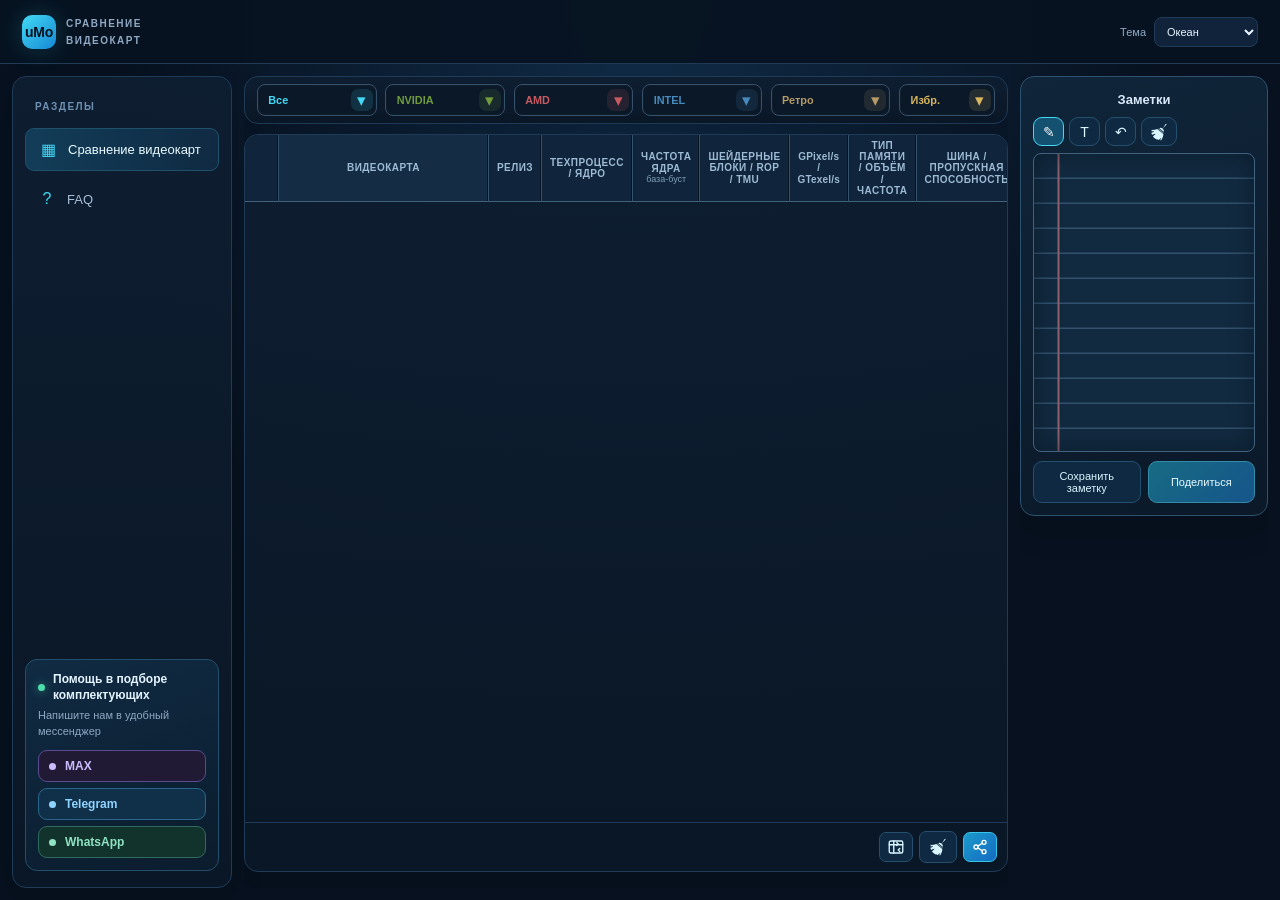
==== index.html @ 4b3423c4 "task snapshot 9f10428e-9ab7-441c-9c85-ee7462aca1b6" ====
<!DOCTYPE html>
<html lang="ru">
<head>
<meta charset="UTF-8"><meta name="viewport" content="width=device-width, initial-scale=1.0, viewport-fit=cover">
<title>Сравнение видеокарт у Мо</title>
<link rel="icon" type="image/png" sizes="32x32" href="[data-uri]">
<link rel="icon" type="image/svg+xml" href="data:image/svg+xml,%3Csvg%20xmlns%3D%27http%3A//www.w3.org/2000/svg%27%20viewBox%3D%270%200%2032%2032%27%3E%3Cdefs%3E%3ClinearGradient%20id%3D%27g%27%20x1%3D%270%27%20y1%3D%270%27%20x2%3D%271%27%20y2%3D%271%27%3E%3Cstop%20offset%3D%270%27%20stop-color%3D%27%2342d9f5%27/%3E%3Cstop%20offset%3D%271%27%20stop-color%3D%27%231688d4%27/%3E%3C/linearGradient%3E%3C/defs%3E%3Crect%20width%3D%2732%27%20height%3D%2732%27%20rx%3D%279%27%20fill%3D%27url%28%23g%29%27/%3E%3Ctext%20x%3D%2716%27%20y%3D%2721.2%27%20text-anchor%3D%27middle%27%20font-family%3D%27Arial%2CHelvetica%2Csans-serif%27%20font-weight%3D%27900%27%20font-size%3D%2713.5%27%20fill%3D%27%2303111d%27%3EuMo%3C/text%3E%3C/svg%3E">
<link rel="apple-touch-icon" sizes="180x180" href="[data-uri]">
<script src="js/features.js"></script>
<link rel="stylesheet" href="css/style.css?v=20261101d">
</head><body>
<div class="app">
<header class="topbar"><button class="burger" id="menuToggle" type="button" aria-label="Меню" aria-expanded="false"><span></span><span></span><span></span></button><div class="brand"><div class="logo">uMo</div><div class="brand-text"><span class="bt-sub">сравнение<br>видеокарт</span><span class="bt-name" data-feature="brandname">у <span>Мо</span></span></div></div><div class="top-actions"><label class="theme-picker-label" for="themePicker" aria-label="Цветовая тема">Тема</label><select id="themePicker" class="theme-picker" aria-label="Выбрать тему"><option value="default">Океан</option><option value="mono">Чёрно-белая</option><option value="light">Светлая</option><option value="purple">Фиолетовая</option><option value="forest">Зелёная</option></select><button class="btn login-btn" id="loginButton" data-feature="login">Войти<span class="login-more"> / Зарегистрироваться</span></button></div></header>
<div class="drawer-backdrop" id="drawerBackdrop"></div><div class="layout">
<aside class="sidebar panel"><div class="section-label">РАЗДЕЛЫ</div><div class="navitem active" data-page="compare"><span class="ico">▦</span>Сравнение видеокарт</div><div class="navitem" data-page="processors" data-feature="processors"><span class="ico">▤</span>Сравнение процессоров</div><div class="navitem" data-page="rate" data-feature="rate"><span class="ico">◈</span>Моя видеокарта</div><div class="navitem" data-page="error" data-feature="error"><span class="ico">⚑</span>Нашли ошибку?</div><div class="navitem" data-page="contact" data-feature="contact"><span class="ico">✉</span>Напишите нам</div><div class="navitem" data-page="faq"><span class="ico">?</span>FAQ</div><div class="help-card"><div class="help-title">Помощь в подборе комплектующих</div><p class="help-sub">Напишите нам в удобный мессенджер</p><div class="help-links"><a class="help-link max" href="https://max.ru/" target="_blank" rel="noopener">MAX</a><a class="help-link tg" href="https://telegram.org/" target="_blank" rel="noopener">Telegram</a><a class="help-link wa" href="https://www.whatsapp.com/" target="_blank" rel="noopener">WhatsApp</a></div></div><button class="btn" id="siteFeedback" data-feature="feedback">✉ Отзыв о сайте</button></aside>
<main class="main">
<div class="filters panel">
<div class="filter-title">ВЫБРАТЬ ВИДЕОКАРТЫ</div>
<div class="gpu-filter all-filter" data-scope="all"><input id="filter-all" type="text" placeholder="Все видеокарты" autocomplete="off" aria-label="Поиск среди всех видеокарт"><button type="button" class="filter-arrow" aria-label="Показать список">▾</button><div class="filter-options"></div></div>
<div class="gpu-filter nvidia-filter" data-scope="NVIDIA"><input id="filter-nvidia" type="text" placeholder="NVIDIA — выбрать модель" autocomplete="off" aria-label="Поиск видеокарт NVIDIA"><button type="button" class="filter-arrow" aria-label="Показать список NVIDIA">▾</button><div class="filter-options"></div></div>
<div class="gpu-filter amd-filter" data-scope="AMD"><input id="filter-amd" type="text" placeholder="AMD — выбрать модель" autocomplete="off" aria-label="Поиск видеокарт AMD"><button type="button" class="filter-arrow" aria-label="Показать список AMD">▾</button><div class="filter-options"></div></div>
<div class="gpu-filter intel-filter" data-scope="INTEL"><input id="filter-intel" type="text" placeholder="INTEL — выбрать модель" autocomplete="off" aria-label="Поиск видеокарт Intel"><button type="button" class="filter-arrow" aria-label="Показать список Intel">▾</button><div class="filter-options"></div></div>
<div class="gpu-filter retro-filter" data-scope="retro"><input id="filter-retro" type="text" placeholder="Ретро карты до 2015г" autocomplete="off" aria-label="Поиск ретро видеокарт до 2015 года"><button type="button" class="filter-arrow" aria-label="Показать список ретро видеокарт">▾</button><div class="filter-options"></div></div>
<div class="gpu-filter favorites-filter" data-scope="favorites"><input id="filter-favorites" type="text" placeholder="★ Избранные" autocomplete="off" aria-label="Избранные видеокарты"><button type="button" class="filter-arrow" aria-label="Показать избранные">▾</button><div class="filter-options"></div></div>
</div>
<section class="table-panel panel"><div class="table-viewport" id="viewport"><table id="gpuTable"><thead><tr><th class="remove-column-head" aria-label="Удалить из сравнения"></th><th>Видеокарта</th><th>Релиз</th><th>Техпроцесс / ядро</th><th>Частота ядра<small>база-буст</small></th><th title="Шейдерные блоки / блоки растеризации (ROP) / текстурные блоки (TMU)">Шейдерные блоки / ROP / TMU</th><th class="nc">GPixel/s / GTexel/s</th><th>Тип памяти / объём / частота</th><th>Шина / пропускная способность</th><th>TDP / рекомендуемый БП</th><th class="col-tensor" hidden title="У AMD — AI-ускорители, у Intel — XMX-блоки">Тензорные ядра / RT-ядра</th><th>Интерфейс / DirectX</th></tr></thead><tbody>
</tbody></table><div class="tgrid" id="gridT" role="table" aria-label="Сравнение видеокарт: видеокарты в столбцах"></div></div><div class="table-bottom"><span class="bottom-spacer"></span><div class="bottom-actions"><button class="btn" id="orientToggle" type="button" aria-pressed="false" title="Повернуть таблицу: видеокарты в столбцах"><svg viewBox="0 0 24 24" width="18" height="18" fill="none" stroke="currentColor" stroke-width="1.8" stroke-linecap="round" stroke-linejoin="round" aria-hidden="true"><rect x="3" y="4" width="18" height="16" rx="2"/><path d="M9 4v16M3 9h18M13 6l2 2-2 2M17 14l-2 2 2 2"/></svg></button><button class="btn" id="clearSearch" type="button" aria-label="Очистить запрос" title="Очистить запрос"><svg viewBox="0 0 24 24" width="18" height="18" fill="currentColor" aria-hidden="true"><path d="M2.4 9.1 1.9 11.1 3.6 11.1 5.0 10.9 5.4 11.3 5.2 11.7 4.7 11.9 1.9 12.9 2.3 14.6 2.7 15.8 4.9 15.1 6.7 14.3 7.0 14.4 7.2 14.6 7.1 15.0 6.4 15.8 3.9 17.9 4.8 19.0 6.7 20.7 8.9 22.0 9.9 21.4 10.2 21.5 10.4 21.8 9.9 22.4 11.2 22.8 12.8 21.7 14.4 20.2 14.7 20.2 15.0 20.4 15.0 20.7 13.4 23.0 15.0 22.9 16.1 21.0 17.0 18.9 17.6 16.6 17.8 14.7 9.6 8.1 7.8 8.8 5.9 9.1 3.9 9.2ZM10.6 7.5 18.2 13.7 18.1 13.1 17.8 12.7 12.0 7.9 11.3 7.5ZM22.0 1.0 21.0 1.3 20.4 1.9 18.1 5.8 16.8 7.2 16.4 7.2 15.2 6.6 14.0 6.3 13.1 6.5 12.5 6.9 18.2 11.6 18.5 10.8 18.4 9.9 18.0 8.9 17.1 7.8 17.1 7.4 18.2 5.9 21.5 2.8 22.0 1.9Z"/></svg></button><button class="btn primary icon-only" id="shareComparison" type="button" aria-label="Поделиться сравнением" title="Поделиться сравнением"><svg viewBox="0 0 24 24" width="16" height="16" fill="none" stroke="currentColor" stroke-width="2" stroke-linecap="round" stroke-linejoin="round" aria-hidden="true"><circle cx="18" cy="5" r="3"></circle><circle cx="6" cy="12" r="3"></circle><circle cx="18" cy="19" r="3"></circle><path d="m8.7 10.7 6.6-4.4M8.7 13.3l6.6 4.4"></path></svg></button></div></div></section><section class="perf-panel" id="perfPanel"><div class="perf-list" id="perfList"></div><div class="perf-empty" id="perfEmpty" aria-hidden="true"></div></section></main>
<aside class="rightbar"><section class="right-card panel drawing-card"><div class="drawing-head">Заметки</div><div class="drawing-tools" role="toolbar" aria-label="Инструменты заметки"><button class="btn drawing-tool active" id="drawTool" type="button" aria-pressed="true" title="Рисовать">✎</button><button class="btn drawing-tool" id="textTool" type="button" aria-pressed="false" title="Добавить текст">T</button><button class="btn drawing-tool" id="undoDrawing" type="button" title="Отменить последнее действие (Ctrl+Z)" aria-label="Отменить последнее действие">↶</button><button class="btn drawing-tool" id="clearDrawing" type="button" title="Очистить лист" aria-label="Очистить лист"><svg viewBox="0 0 24 24" width="18" height="18" fill="currentColor" aria-hidden="true"><path d="M2.4 9.1 1.9 11.1 3.6 11.1 5.0 10.9 5.4 11.3 5.2 11.7 4.7 11.9 1.9 12.9 2.3 14.6 2.7 15.8 4.9 15.1 6.7 14.3 7.0 14.4 7.2 14.6 7.1 15.0 6.4 15.8 3.9 17.9 4.8 19.0 6.7 20.7 8.9 22.0 9.9 21.4 10.2 21.5 10.4 21.8 9.9 22.4 11.2 22.8 12.8 21.7 14.4 20.2 14.7 20.2 15.0 20.4 15.0 20.7 13.4 23.0 15.0 22.9 16.1 21.0 17.0 18.9 17.6 16.6 17.8 14.7 9.6 8.1 7.8 8.8 5.9 9.1 3.9 9.2ZM10.6 7.5 18.2 13.7 18.1 13.1 17.8 12.7 12.0 7.9 11.3 7.5ZM22.0 1.0 21.0 1.3 20.4 1.9 18.1 5.8 16.8 7.2 16.4 7.2 15.2 6.6 14.0 6.3 13.1 6.5 12.5 6.9 18.2 11.6 18.5 10.8 18.4 9.9 18.0 8.9 17.1 7.8 17.1 7.4 18.2 5.9 21.5 2.8 22.0 1.9Z"/></svg></button></div><div class="drawing-paper-wrap"><canvas id="drawingCanvas" aria-label="Поле для рисования и заметок"></canvas></div><div class="drawing-footer"><button class="btn" id="saveDrawing">Сохранить заметку</button><button class="btn send-drawing" id="sendDrawing">Поделиться</button></div></section></aside>
</div></div>
<div class="cookie-bar" id="cookieBar" data-feature="cookies" role="region" aria-label="Уведомление об использовании cookie"><p>Сайт использует cookie и память браузера, чтобы запоминать ваши настройки: тему, избранное и заметки. Продолжая пользоваться сайтом, вы соглашаетесь с этим.</p><div class="cookie-actions"><button class="btn" id="cookieMore" type="button">Подробнее</button><button class="btn primary" id="cookieOk" type="button">Понятно</button></div></div>
<div class="modal-backdrop" id="modalBackdrop" role="dialog" aria-modal="true" aria-labelledby="modalTitle"><div class="site-modal"><button class="modal-close" id="modalClose" aria-label="Закрыть">×</button><h2 id="modalTitle">Связаться с GPU Compare</h2><div id="modalBody"></div><div class="modal-actions"><button class="btn" id="modalCancel">Закрыть</button><button class="btn primary" id="modalSubmit">Продолжить</button></div></div></div>
<script>window.PAGE_TYPE='gpu';</script>
<script src="js/app.js?v=20261101d"></script>
</body>
---- css/style.css ----
:root{--bg:#07111f;--panel:#0d1b2d;--panel2:#10233a;--line:#203b58;--text:#eaf4ff;--muted:#8fa9c4;--cyan:#42d9f5;--blue:#1688d4;--green:#4de0ad;--yellow:#ffcf70}
*{box-sizing:border-box}html,body{margin:0;width:100%;height:100%;overflow:hidden;font-family:Inter,Segoe UI,Arial,sans-serif;background:radial-gradient(ellipse at 50% 0%,#102b47 0%,var(--bg) 58%);color:var(--text)}
button,input,select{font:inherit}.app{height:100vh;display:grid;grid-template-rows:64px minmax(0,1fr)}
.topbar{display:flex;align-items:center;gap:22px;padding:0 22px;border-bottom:1px solid var(--line);background:#071321eF;min-width:0}.brand{display:flex;align-items:center;gap:10px;min-width:225px;font-weight:800;letter-spacing:.4px}.logo{width:34px;height:34px;border-radius:10px;background:linear-gradient(135deg,var(--cyan),var(--blue));display:grid;place-items:center;color:#03111d;font-weight:900;box-shadow:0 0 24px #42d9f533}.brand small{display:block;color:var(--muted);font-size:10px;font-weight:600;letter-spacing:1.5px;margin-top:2px}.search{max-width:560px;flex:1;position:relative}.search input{width:100%;padding:11px 14px 11px 38px;border:1px solid var(--line);border-radius:10px;background:#0b1929;color:var(--text);outline:none}.search:before{content:'⌕';position:absolute;left:13px;top:5px;color:var(--cyan);font-size:25px}.top-actions{margin-left:auto;display:flex;align-items:center;gap:10px}.pill{border:1px solid var(--line);background:#102238;color:#c7d9eb;padding:8px 12px;border-radius:9px;font-size:12px}.status{color:var(--green);font-size:12px;white-space:nowrap}
.layout{display:grid;grid-template-columns:220px minmax(0,1fr) 248px;gap:12px;padding:12px;min-height:0;overflow:hidden}.sidebar,.rightbar,.main{min-height:0;min-width:0}.panel{border:1px solid var(--line);background:linear-gradient(180deg,#0e1e31f5,#0a1726f5);border-radius:14px;box-shadow:0 12px 35px #0002}.sidebar{padding:16px 12px;display:flex;flex-direction:column;gap:8px;overflow:hidden}.sidebar #siteFeedback{margin-top:auto;text-align:left;width:100%}.section-label{font-size:10px;letter-spacing:1.5px;color:#6f91b3;font-weight:800;margin:8px 10px}.navitem{display:flex;align-items:center;gap:10px;padding:11px 12px;border-radius:9px;color:#a9bfd5;font-size:13px}.navitem.active{color:#e9fbff;background:linear-gradient(90deg,#123d59,#102a42);border:1px solid #20516b}.navitem .ico{width:20px;text-align:center;color:var(--cyan);font-size:16px}
.main{display:flex;flex-direction:column;gap:10px;overflow:hidden}.heading{display:flex;align-items:flex-start;justify-content:space-between;gap:16px;padding:5px 3px 2px}.eyebrow{font-size:10px;letter-spacing:2px;color:var(--cyan);font-weight:800;text-transform:uppercase}.heading h1{font-size:24px;margin:5px 0 4px;letter-spacing:-.5px}.heading p{margin:0;color:var(--muted);font-size:12px}.heading-actions{display:flex;gap:8px;padding-top:8px}.btn{border:1px solid #24506d;background:#102942;color:#d9f6ff;border-radius:9px;padding:9px 12px;font-size:12px;cursor:pointer}.btn.primary{background:linear-gradient(135deg,#1c9acb,#146bc2);border-color:#36c4e7;color:white;font-weight:700}.btn:hover{filter:brightness(1.15)}
.filters{display:flex;align-items:center;gap:8px;flex-wrap:wrap;padding:10px 12px}
.filters{gap:10px;padding:12px;align-items:center}
.filter-title{width:100%;font-size:11px;letter-spacing:1px;color:#a9bfd4;margin:0 0 1px 2px}
.gpu-filter{position:relative;flex:1 1 185px;min-width:170px;max-width:260px}
.gpu-filter input{width:100%;height:42px;padding:0 40px 0 13px;border:1px solid #35516b;border-radius:10px;background:#0a1828;color:#eaf4ff;font-size:12px;font-weight:750;outline:none;box-shadow:inset 0 0 0 1px #ffffff04;transition:border-color .15s,box-shadow .15s}
.gpu-filter input::placeholder{opacity:1;color:var(--brand-color);font-weight:800}
.gpu-filter input:focus{border-color:var(--brand-color);box-shadow:0 0 0 3px color-mix(in srgb,var(--brand-color) 18%,transparent)}
.filter-arrow{position:absolute;right:5px;top:5px;width:32px;height:32px;border:0;border-radius:7px;background:color-mix(in srgb,var(--brand-color) 13%,#0b1929);color:var(--brand-color);font-size:17px;cursor:pointer}
.filter-options{display:none;position:absolute;top:calc(100% + 5px);left:0;right:0;z-index:20;max-height:230px;overflow:auto;padding:5px;border:1px solid color-mix(in srgb,var(--brand-color) 45%,#263e57);border-radius:10px;background:#0a1726;box-shadow:0 12px 28px #0009}
.gpu-filter.open .filter-options{display:block}
.filter-option{display:block;width:100%;padding:9px 10px;border:0;border-radius:6px;background:transparent;text-align:left;color:#dceaf7;font-size:11px;cursor:pointer}
.filter-option:hover,.filter-option:focus{background:color-mix(in srgb,var(--brand-color) 16%,#102238);outline:none}
.all-filter{--brand-color:#42d9f5}
.nvidia-filter{--brand-color:#719b3c}
.amd-filter{--brand-color:#c85b62}
.intel-filter{--brand-color:#478bbd}
.retro-filter{--brand-color:#b69a67}
.gpu-name .brand-name{font-weight:800}
.gpu-name .brand-name.nvidia{color:#8cae62}
.gpu-name .brand-name.amd{color:#d47a7f}
.gpu-name .brand-name.intel{color:#72a9d0}
.gpu-name small{color:#8da7c0}
.gpu-mark.nvidia-mark{background:#1b2a1b;color:#9dbb79;border-color:#425d39}
.gpu-mark.amd-mark{background:#302024;color:#d9858a;border-color:#70424a}
.gpu-mark.intel-mark{background:#142b3d;color:#79afd3;border-color:#315c7b}
@media(max-width:900px){.gpu-filter{flex-basis:calc(50% - 10px);max-width:none}.count{margin-left:0}}
@media(max-width:540px){.gpu-filter{flex-basis:100%;max-width:none}.table-bottom{flex-wrap:wrap;white-space:normal}.table-bottom .bottom-spacer{display:none}.table-bottom #shown{width:100%}.table-bottom .bottom-actions{margin-left:auto;flex-wrap:wrap}}
.filter-title{font-size:11px;color:#8ca9c6;font-weight:700;margin-right:2px}.chip{border:1px solid #24405a;color:#a9bfd4;background:#0b1b2d;border-radius:20px;padding:7px 11px;font-size:11px;cursor:pointer}.chip.active{border-color:#2b9dc5;background:#10354b;color:#6ce7ff}.count{margin-left:auto;font-size:11px;color:#91abc5;white-space:nowrap}
.table-panel{display:flex;flex-direction:column;min-height:0;flex:1;overflow:hidden}.table-top{display:flex;align-items:center;justify-content:space-between;padding:12px 14px;border-bottom:1px solid var(--line);gap:12px}.table-top strong{font-size:13px}.table-top span{font-size:11px;color:var(--muted)}.scroll-hint{color:var(--cyan)!important}.table-viewport{position:relative;flex:1;min-height:0;overflow-x:auto;overflow-y:auto;scrollbar-width:thin;scrollbar-color:#247ca2 #091726;overscroll-behavior-x:contain;cursor:ew-resize}.table-viewport::-webkit-scrollbar{height:9px}.table-viewport::-webkit-scrollbar-track{background:#091726}.table-viewport::-webkit-scrollbar-thumb{background:#1e6688;border-radius:10px;border:2px solid #091726}
.table-viewport::-webkit-scrollbar:vertical{width:9px}.table-viewport::-webkit-scrollbar-thumb:vertical{background:#247ca2;border-radius:10px;border:2px solid #091726}
.remove-gpu{display:inline-flex;align-items:center;justify-content:center;width:100%;height:100%;min-height:28px;padding:0;border:0;background:transparent;color:#a9c1d5;font-size:25px;line-height:1;font-weight:900;cursor:pointer;transition:color .15s,transform .15s}.remove-gpu:hover{color:#ff6575;transform:scale(1.18)}.remove-gpu:focus-visible{outline:1px solid #ff6575;outline-offset:-3px;border-radius:4px}.remove-cell{width:34px;min-width:34px;max-width:34px;padding:4px!important;text-align:center!important;vertical-align:middle}.remove-column-head{width:34px;min-width:34px;max-width:34px;padding:4px!important;background:#10253b!important}.already-selected td{outline:1px solid #43d9a3;outline-offset:-1px}
.gpu-name{gap:8px}
table{border-collapse:separate;border-spacing:0;min-width:100%;width:max-content;table-layout:auto;font-size:12px}thead th{position:sticky;top:0;z-index:2;background:#10253b;color:#9dbbd4;font-size:10px;text-transform:uppercase;letter-spacing:.45px;text-align:left;padding:10px 9px;border-bottom:1px solid #31516d;border-right:1px solid #1b354e;white-space:normal;overflow-wrap:normal;word-break:normal;line-height:1.25}tbody td{padding:11px 9px;border-bottom:1px solid #1b3046;border-right:1px solid #142a40;color:#d5e5f3;white-space:nowrap;background:#0b1929}tbody tr:nth-child(even) td{background:#0e1e30}tbody tr:hover td{background:#123149}th:first-child,td:first-child{position:sticky;left:0;z-index:4;width:34px;min-width:34px;max-width:34px}thead th:first-child{z-index:7;background:#142d45}tbody td:first-child{background:#10243a;font-weight:700}tbody tr:nth-child(even) td:first-child{background:#132a41}tbody tr:hover td:first-child{background:#16415b}thead th:nth-child(2),tbody td:nth-child(2){position:sticky;left:34px;z-index:3;min-width:210px;background:#10243a}thead th:nth-child(2){z-index:6;background:#142d45}tbody tr:nth-child(even) td:nth-child(2){background:#132a41}tbody tr:hover td:nth-child(2){background:#16415b}.gpu-name{display:flex;align-items:center;gap:10px}.gpu-mark{width:29px;height:29px;border-radius:8px;display:grid;place-items:center;background:#163b54;color:var(--cyan);font-size:10px;font-weight:900;border:1px solid #245975}.gpu-name small{display:block;color:#7f9db8;font-weight:500;font-size:10px;margin-top:4px}.badge{display:inline-block;padding:4px 7px;border-radius:5px;background:#133c35;color:#68e4b8;font-size:10px}.badge.blue{background:#13344d;color:#6bdcff}.muted{color:#7795b3}.table-bottom{display:flex;align-items:center;gap:12px;padding:8px 10px;font-size:10px;color:#7896b4;border-top:1px solid var(--line);min-height:42px;white-space:nowrap}.table-bottom .bottom-spacer{flex:1}.table-bottom .bottom-position{display:flex;align-items:center;gap:5px}.table-bottom .bottom-actions{display:flex;align-items:center;justify-content:flex-end;gap:6px}.table-bottom .bottom-actions .btn{padding:6px 8px;font-size:10px;border-radius:7px}.table-bottom .scroll-hint{white-space:nowrap}.table-bottom #shown{margin-right:auto}.progress{height:4px;background:#14283b;border-radius:4px;width:90px;overflow:hidden;display:inline-block;vertical-align:middle;margin-left:7px}.progress i{display:block;height:100%;background:linear-gradient(90deg,#198bce,#43e0ee);border-radius:4px}
.rightbar{display:flex;flex-direction:column;gap:12px;overflow:hidden}.right-card{padding:15px}.card-head{display:flex;justify-content:space-between;align-items:center;font-size:13px;font-weight:750;margin-bottom:13px}.live-dot{width:7px;height:7px;border-radius:50%;background:var(--green);display:inline-block;margin-right:6px;box-shadow:0 0 10px #4de0ad88}.selected{border:1px solid #22506c;border-radius:10px;background:linear-gradient(145deg,#102b43,#0c1c2d);padding:13px;margin-bottom:10px}.selected-title{display:flex;gap:10px;align-items:center;font-weight:700;font-size:12px}.big-chip{width:39px;height:39px;border-radius:10px;background:#123b55;border:1px solid #24617d;color:var(--cyan);display:grid;place-items:center;font-weight:900}.selected p{font-size:11px;color:#8daac4;line-height:1.5;margin:10px 0}.statline{display:flex;justify-content:space-between;font-size:11px;margin-top:10px;color:#a7bfd5}.statline b{color:#e6f5ff}.meter{height:5px;background:#1a3045;border-radius:8px;margin-top:6px;overflow:hidden}.meter i{display:block;height:100%;background:linear-gradient(90deg,#178bc8,#49e0e8);border-radius:8px}.compare-empty{border:1px dashed #2b4963;border-radius:10px;padding:13px;color:#8ca9c4;font-size:11px;line-height:1.55}.tips{font-size:11px;line-height:1.6;color:#8faac3}.tips li{margin:7px 0}.tip-icon{color:var(--green);margin-right:5px}.footer-note{margin-top:auto;padding:11px 13px;color:#7594b2;font-size:10px;line-height:1.5}
.drawing-card{display:flex;flex-direction:column;gap:0;flex:0 0 auto;height:360px;min-height:300px;padding:12px;background:linear-gradient(160deg,#10253a,#0b1929);color:#eaf4ff;overflow:hidden;border-color:#2c526f}
.drawing-head{flex:0 0 auto;text-align:center;font-size:13px;font-weight:800;color:#d8eafa;padding:3px 2px 10px}.drawing-head small{display:block;font-size:10px;font-weight:500;color:#89a8c4;margin-top:4px}
.drawing-paper-wrap{position:relative;flex:1;min-height:0;overflow:hidden;border:1px solid #41617d;border-radius:8px;background-color:#122a40;background-image:linear-gradient(to right,transparent 0,transparent 23px,#8e626d 24px,#8e626d 25px,transparent 26px),repeating-linear-gradient(to bottom,#122a40 0,#122a40 23px,#31516e 24px,#31516e 25px);box-shadow:inset 0 0 24px #06101b88}
#drawingCanvas{display:block;width:100%;height:100%;touch-action:none;cursor:url("data:image/svg+xml,%3Csvg xmlns='http://www.w3.org/2000/svg' width='24' height='24' viewBox='0 0 24 24'%3E%3Cpath d='M3 21l4.5-1L21 6.5 17.5 3 4 16.5 3 21z' fill='%23f4c542' stroke='%232b3440' stroke-width='1.5' stroke-linejoin='round'/%3E%3Cpath d='M14.5 6l3.5 3.5' stroke='%232b3440' stroke-width='1.5'/%3E%3C/svg%3E") 2 20, crosshair}
.drawing-footer{display:flex;gap:7px;flex:0 0 auto;padding:9px 0 0}.drawing-footer .btn{flex:1;padding:8px 5px;font-size:10px}.drawing-footer .send-drawing{background:linear-gradient(135deg,#176b83,#16558b);border-color:#348ba7;color:#e8fbff}.right-actions{display:grid;grid-template-columns:1fr;gap:7px}.right-actions .btn{width:100%;text-align:center}.messenger{font-weight:800;padding:8px 10px}.messenger.max{border-color:#4b6f93;background:#142b45;color:#c9e0ff}.messenger.telegram{border-color:#28678b;background:#12364d;color:#9ad9ff}.messenger.whatsapp{border-color:#326d61;background:#14372f;color:#9ce4c8}.login-btn{background:linear-gradient(135deg,#1b9ac1,#1767ad);border-color:#38b7d9;color:white;font-weight:750}.favorites-filter{--brand-color:#d8b65d;flex:0 0 150px;max-width:180px;min-width:145px}.favorites-filter input{color:#e6ca77}.favorite-toggle{border:1px solid #6e6038;background:#2b281c;color:#e6c75d;border-radius:9px;padding:9px 12px;font-size:11px;cursor:pointer;white-space:nowrap}.favorite-toggle.active{background:#55461e;border-color:#e4c15b;color:#ffe27b;box-shadow:0 0 0 2px #e4c15b22}.favorite-star{display:block;width:100%;border:0;background:transparent;color:#9b9e9f;font-size:19px;line-height:1.05;cursor:pointer;padding:1px 0 3px}.favorite-star.is-favorite{color:#f2ce55;text-shadow:0 0 8px #e8bf4533}.favorite-star:hover{transform:scale(1.12)}.remove-cell{height:56px}.remove-cell .remove-gpu{height:26px;min-height:26px;font-size:23px}.top-help{color:#c3d8e9;font-size:13px;font-weight:750;white-space:nowrap}.top-messengers{display:flex;gap:6px;align-items:center}.topbar .top-actions{gap:8px}.navitem{cursor:pointer}.navitem:hover{background:#10263a;color:#e6f6ff}.count{display:none!important}.filter-title{display:none!important}.modal-backdrop{position:fixed;inset:0;z-index:1000;display:none;align-items:center;justify-content:center;padding:20px;background:#020812b8;backdrop-filter:blur(5px)}.modal-backdrop.open{display:flex}.site-modal{width:min(460px,100%);padding:22px;border:1px solid #315675;border-radius:16px;background:linear-gradient(160deg,#10243a,#091522);box-shadow:0 25px 80px #0009}.site-modal h2{font-size:19px;margin:0 0 10px}.site-modal p{font-size:13px;color:#a9bfd5;line-height:1.6}.site-modal input,.site-modal textarea{width:100%;margin:6px 0;padding:11px;border:1px solid #2c4a65;border-radius:8px;background:#081727;color:#eaf4ff}.modal-actions{display:flex;justify-content:flex-end;gap:8px;margin-top:14px}.modal-close{float:right;border:0;background:transparent;color:#9ab4ca;font-size:22px;cursor:pointer}

@media(max-width:1150px){.layout{grid-template-columns:185px minmax(0,1fr)}.brand{min-width:190px}.heading h1{font-size:21px}.top-help{display:none}}
@media(max-width:760px){.layout{grid-template-columns:1fr;padding:8px}.sidebar{display:none}.topbar{padding:0 12px;gap:10px}.brand{min-width:0}.brand .brand-text{display:none}.top-actions{gap:5px}.top-messengers .messenger{display:none}.login-btn{font-size:10px;padding:7px}.heading{display:none}.heading-actions{padding-top:10px}.heading h1{font-size:20px}.filters{gap:5px}.table-top{align-items:flex-start;flex-direction:column}.table-bottom{gap:6px;padding:6px}.table-bottom .bottom-actions .btn{padding:5px 6px;font-size:9px}.table-bottom .progress{width:55px}.app{grid-template-rows:58px minmax(0,1fr)}}

/* Таблица: отдельная колонка удаления и ширина колонок по содержимому */


#gpuTable thead th:first-child{width:34px;min-width:34px;max-width:34px}




/* Улучшение заголовков и сетки таблицы */
#gpuTable{border-collapse:separate;border-spacing:0;table-layout:auto;width:auto;min-width:100%}
#gpuTable thead th{
  text-align:center!important;vertical-align:middle;padding:11px 13px!important;
  white-space:normal!important;overflow-wrap:normal;word-break:normal;
  line-height:1.3;
  border-right:1px solid #34516b!important;border-bottom:1px solid #42617d!important;
  box-shadow:inset -1px 0 0 #071523;
}
#gpuTable thead th:nth-child(2){text-align:center!important}
#gpuTable thead th.remove-column-head{width:34px;min-width:34px;max-width:34px;padding:4px!important}
#gpuTable tbody td{padding:11px 13px!important;border-right:1px solid #29435c!important;border-bottom:1px solid #263e56!important}
/* Более компактные строки таблицы: больше видеокарт помещается на экране */
#gpuTable tbody td{padding:6px 10px!important;line-height:1.2}
#gpuTable tbody td.remove-cell{padding:3px!important}
#gpuTable .gpu-mark{width:24px;height:24px;border-radius:6px}
#gpuTable .gpu-name{gap:7px}
#gpuTable .gpu-name small{margin-top:2px;line-height:1.15}
#gpuTable .badge{padding:3px 6px}
#gpuTable .remove-gpu{min-height:22px}
#gpuTable tbody td.remove-cell{padding:4px!important;border-right:1px solid #34516b!important}
#gpuTable thead th:last-child,#gpuTable tbody td:last-child{border-right:1px solid #34516b!important}

/* Верхняя помощь и мессенджеры: единая визуальная группа */
.top-help-group{display:flex;align-items:center;gap:15px;min-width:0;flex:1}
.top-help{font-size:16px;font-weight:800;letter-spacing:.15px;color:#cce8f5;white-space:nowrap;animation:helpGlow 3.2s ease-in-out infinite;text-shadow:0 0 0 rgba(66,217,245,0)}
@keyframes helpGlow{0%,100%{color:#9db9cb;text-shadow:0 0 0 rgba(66,217,245,0);opacity:.82}50%{color:#e2f8ff;text-shadow:0 0 12px rgba(66,217,245,.28);opacity:1}}
.top-help-group .top-messengers{flex:0 0 auto}
.topbar .top-actions{margin-left:auto;flex:0 0 auto}
@media(max-width:1350px){.topbar{gap:14px}.top-help-group{gap:10px}.top-help{font-size:14px}.messenger{padding:7px 8px}}
@media(max-width:1150px){.top-help{display:block}.top-help-group{gap:8px}.top-messengers .messenger{display:inline-flex}.brand{min-width:180px}}
@media(max-width:900px){.top-help-group{gap:8px}.top-help{font-size:12px}.top-messengers{gap:4px}.messenger{font-size:10px;padding:6px}}
@media(max-width:650px){.top-help-group{display:none}}
@media(prefers-reduced-motion:reduce){.top-help{animation:none}}
/* Дополнительные изменения интерфейса */
.drawing-card{height:420px;min-height:350px}
.top-help{font-size:15px;color:#e4f5ff;text-shadow:0 0 5px #168bff,0 0 12px #168bff;animation:helpBluePulse 1.35s ease-in-out infinite}
@keyframes helpBluePulse{0%,100%{color:#a8dfff;text-shadow:0 0 3px #087cff,0 0 7px #087cff;opacity:.78}50%{color:#ffffff;text-shadow:0 0 7px #168bff,0 0 18px #168bff,0 0 27px #075dff;opacity:1}}
.messenger.max{border-color:#7860ad;background:#29213e;color:#d8c6ff;box-shadow:inset 0 0 0 1px #a58bd022}
.site-modal.rate-modal{position:relative;width:min(960px,100%);max-height:92vh;max-height:92dvh;display:flex;flex-direction:column;padding:0;overflow:hidden}
.site-modal.rate-modal h2{margin:0;padding:20px 56px 4px 24px;font-size:20px}
.site-modal.rate-modal h2:before{content:'◈';margin-right:10px;color:var(--cyan)}
.site-modal.rate-modal .modal-close{position:absolute;top:14px;right:16px;float:none}
.site-modal.rate-modal #modalBody{flex:1;min-height:0;overflow:auto;padding:4px 24px 14px;overscroll-behavior:contain}
.site-modal.rate-modal .modal-actions{margin:0;padding:14px 24px;border-top:1px solid #1d3850;background:#0a1828}
.rate-sub{margin:0 0 14px;font-size:13px;line-height:1.5;color:#8fa9c4}
.rate-hint{margin:10px 2px 0;font-size:12px;color:#6f8fad}
.rate-row{margin:0 0 12px;padding:14px;border:1px solid #234560;border-radius:14px;background:linear-gradient(160deg,#0c2033,#091827)}
.rate-grid{display:grid;grid-template-columns:minmax(0,1.15fr) minmax(0,1.25fr) 120px;gap:12px}
.rate-field,.rate-seg-wrap{display:flex;flex-direction:column;gap:6px;min-width:0}
.rate-label{font-size:12px;font-weight:700;color:#8fa9c4}
.rate-row input{width:100%;height:42px;margin:0;padding:0 12px;border:1px solid #2c4a65;border-radius:10px;background:#071523;color:#eaf4ff;font-size:13px;outline:none;transition:border-color .15s,box-shadow .15s}
.rate-row input:focus{border-color:#42d9f5;box-shadow:0 0 0 3px #42d9f522}
.rate-game-wrap{position:relative}
.rate-game-wrap .rate-game{padding-right:42px}
.rate-game-toggle{position:absolute;right:4px;top:4px;width:34px;height:34px;border:0;border-radius:8px;background:#10263a;color:#8dbbd4;font-size:14px;cursor:pointer}
.rate-game-toggle:hover,.rate-game-toggle[aria-expanded=true]{color:#42d9f5;background:#15364d}
.rate-suggestions{position:absolute;top:calc(100% + 4px);left:0;right:0;z-index:30;max-height:200px;overflow:auto;border:1px solid #315675;border-radius:10px;background:#071523;box-shadow:0 14px 30px #000a}
.rate-suggestions[hidden]{display:none}
.rate-suggestion{display:block;width:100%;padding:10px 12px;border:0;border-bottom:1px solid #16314a;background:transparent;color:#e5f5ff;font-size:13px;text-align:left;cursor:pointer}
.rate-suggestion:last-child{border-bottom:0}
.rate-suggestion:hover,.rate-suggestion:focus{background:#12354c;color:#63e3f5;outline:none}
.rate-settings{display:flex;flex-wrap:wrap;align-items:flex-end;gap:12px 28px;margin-top:12px;padding-top:12px;border-top:1px dashed #234560}
.rate-seg{display:inline-flex;gap:2px;padding:3px;border:1px solid #2a4660;border-radius:10px;background:#071523}
.rate-choice{padding:7px 14px;border:0;border-radius:7px;background:transparent;color:#a9c4da;font-size:12px;white-space:nowrap;cursor:pointer;transition:background .15s,color .15s}
.rate-choice:hover{color:#e8fbff}
.rate-choice.active{background:#145070;color:#fff;box-shadow:inset 0 0 0 1px #42d9f555}
.remove-rate-row{margin-left:auto;padding:8px 12px;border:1px solid #553644;border-radius:9px;background:#2a1723;color:#ff9aa8;font-size:12px;cursor:pointer}
.remove-rate-row:hover{background:#48202e;border-color:#ff8195}
.rate-row:only-child .remove-rate-row{display:none}
@media(prefers-reduced-motion:reduce){.top-help{animation:none}}

/* ===== v7 ===== */
/* 1. Поля выбора: всегда одна строка, ширина подстраивается под таблицу */
.filters{flex-wrap:nowrap;gap:clamp(4px,.7vw,10px);padding:12px clamp(8px,1vw,12px)}
.gpu-filter,.favorites-filter{flex:1 1 0%;min-width:0;max-width:none}
.favorites-filter{flex-grow:.8}
.gpu-filter input{padding:0 30px 0 clamp(7px,.8vw,13px);font-size:clamp(10px,.85vw,12px);text-overflow:ellipsis;box-sizing:border-box}
.filter-arrow{width:22px;height:22px;right:4px;top:50%;transform:translateY(-50%);padding:0;display:grid;place-items:center;line-height:1;box-sizing:border-box}
.filter-options{width:max-content;min-width:100%;max-width:min(320px,90vw)}
.filter-option{white-space:nowrap;overflow:hidden;text-overflow:ellipsis}
.gpu-filter:nth-last-child(-n+2) .filter-options{left:auto;right:0}

/* 2. Перетаскивание строк */
tbody td:nth-child(2){cursor:grab;user-select:none}
.row-grip{flex:0 0 auto;width:9px;color:#5f84a3;font-size:15px;line-height:1;letter-spacing:-3px;touch-action:none}
tbody tr:hover .row-grip{color:var(--cyan)}
body.is-row-dragging,body.is-row-dragging *{cursor:grabbing!important;user-select:none}
tr.row-dragging td{background:#173b57!important;box-shadow:0 -1px 0 #42d9f5,0 1px 0 #42d9f5,0 12px 16px -10px #000}
tr.row-dragging td:nth-child(n+3){position:relative;z-index:1}
tr.row-dragging td:nth-child(-n+2){z-index:5}
/* 3. Шкалы производительности */
[data-brand=NVIDIA]{--c1:#4f7a2a;--c2:#a6d36a}
[data-brand=AMD]{--c1:#b5434b;--c2:#f08e93}
[data-brand=INTEL]{--c1:#2f78ad;--c2:#7cc6f2}
.mini-perf{display:flex;align-items:center;gap:8px;margin-top:8px}
.mini-perf b{min-width:36px;text-align:right;font-size:10px;color:#9fc0da;font-variant-numeric:tabular-nums}
.mini-track,.perf-track{flex:1;height:7px;border-radius:6px;background:#14283b;overflow:hidden}
.mini-fill,.perf-fill{display:block;height:100%;width:0;min-width:3px;border-radius:6px;background:linear-gradient(90deg,var(--c1,#178bc8),var(--c2,#49e0e8));transition:width .8s cubic-bezier(.22,.8,.3,1)}
.perf-panel{flex:0 0 auto;padding:9px 14px 10px}
.perf-head{display:flex;align-items:center;gap:10px;margin-bottom:6px}
.perf-head strong{font-size:13px}
.perf-head span{margin-right:auto;font-size:11px;color:var(--muted)}
.perf-head .btn{padding:4px 10px;font-size:11px}
.perf-list{position:relative;max-height:126px;overflow-x:hidden;overflow-y:auto;scrollbar-width:thin;scrollbar-color:#247ca2 #091726}
.perf-panel.collapsed .perf-list,.perf-panel.collapsed .perf-empty{display:none}
.perf-empty{font-size:11px;color:#7f9db8}
.perf-empty[hidden]{display:none}
.perf-row{display:grid;grid-template-columns:20px minmax(120px,220px) 1fr 52px;align-items:center;gap:10px;height:25px;font-size:12px;color:#d5e5f3;transition:transform .6s cubic-bezier(.22,.8,.3,1),opacity .35s}
.perf-row.entering{opacity:0}
.perf-row.leaving{position:absolute;left:0;right:0;opacity:0;pointer-events:none;transition:opacity .25s}
.perf-rank{text-align:center;font-size:11px;color:#7f9db8}
.perf-name{overflow:hidden;white-space:nowrap;text-overflow:ellipsis;font-weight:700}
.perf-val{text-align:right;font-weight:800;font-variant-numeric:tabular-nums}
@media(prefers-reduced-motion:reduce){.mini-fill,.perf-fill,.perf-row{transition:none!important}}

/* ===== v8: столбцы ===== */
/* Ширина столбца = самое широкое значение в нём (ячейки без переноса), заголовки переносятся только между словами */
#gpuTable thead th small{display:block;margin-top:3px;font-size:9px;font-weight:500;letter-spacing:0;text-transform:none;color:#7f9db8}
#gpuTable thead th.nc{text-transform:none;letter-spacing:.2px}
#gpuTable tbody td:nth-child(n+3){text-align:center;font-variant-numeric:tabular-nums}

/* v12: компактнее шапка таблицы и панель выбора видеокарт */
#gpuTable thead th{padding:5px 8px!important;line-height:1.12!important}
#gpuTable thead th small{margin-top:1px!important;line-height:1.1!important}
#gpuTable thead th.remove-column-head{padding:3px!important}
.filters{padding:7px clamp(8px,1vw,12px)!important;gap:clamp(4px,.7vw,10px)!important}
.gpu-filter input{height:32px!important;min-height:32px!important;border-radius:8px!important;box-sizing:border-box}
.table-bottom #shown{display:none}

/* ===== v17: помощь в левом блоке, адаптив (компьютеры >1150px не затронуты) ===== */
.burger,.drawer-backdrop{display:none}
.sidebar{overflow-y:auto;scrollbar-width:thin;scrollbar-color:#247ca2 transparent}
.sidebar #siteFeedback{margin-top:0}
.help-card{margin-top:auto;padding:12px;border:1px solid #22506c;border-radius:12px;background:linear-gradient(160deg,#102b43,#0b1c2d)}
.help-title{display:flex;align-items:center;gap:8px;font-size:12px;font-weight:800;line-height:1.3;color:#e4f5ff}
.help-title:before{content:'';flex:0 0 auto;width:7px;height:7px;border-radius:50%;background:var(--green);box-shadow:0 0 10px #4de0ad99}
.help-sub{margin:5px 0 10px;font-size:11px;line-height:1.45;color:#8fa9c4}
.help-links{display:grid;gap:6px}
.help-link{display:flex;align-items:center;gap:9px;padding:8px 10px;border:1px solid var(--hc);border-radius:9px;background:var(--hb);color:var(--hf);font-size:12px;font-weight:750;text-decoration:none;transition:filter .15s,transform .15s}
.help-link:before{content:'';width:7px;height:7px;border-radius:50%;background:currentColor}
.help-link:hover{filter:brightness(1.2);transform:translateX(2px)}
.help-link.max{--hc:#5b4a8f;--hb:#201a35;--hf:#cdbbff}
.help-link.tg{--hc:#28678b;--hb:#10304a;--hf:#8fd3ff}
.help-link.wa{--hc:#2f6b5e;--hb:#12332c;--hf:#8fe3c3}
.burger:focus-visible,.help-link:focus-visible,.rate-choice:focus-visible,.remove-rate-row:focus-visible,.rate-game-toggle:focus-visible{outline:2px solid #42d9f5;outline-offset:2px}
@media(max-height:760px){.navitem{padding:8px 12px}.sidebar{gap:6px}}
@media(max-width:1150px){
 html{overflow-x:hidden;overflow-y:auto}
 html,body{height:auto;min-height:100%}
 body{overflow:visible}
 html.menu-open{overflow:hidden}
 .app{display:block;height:auto;min-height:100vh;min-height:100dvh}
 .topbar{position:sticky;top:0;z-index:60;height:58px;gap:10px;padding:0 max(12px,env(safe-area-inset-right)) 0 max(12px,env(safe-area-inset-left))}
 .burger{display:inline-flex;flex:0 0 auto;flex-direction:column;justify-content:center;gap:4px;width:40px;height:40px;padding:0 10px;border:1px solid var(--line);border-radius:10px;background:#102238;cursor:pointer}
 .burger span{display:block;height:2px;border-radius:2px;background:#c7d9eb}
 .brand{min-width:0}
 .layout{display:block;overflow:visible;padding:10px max(10px,env(safe-area-inset-right)) calc(14px + env(safe-area-inset-bottom)) max(10px,env(safe-area-inset-left))}
 .main{overflow:visible}
 .sidebar{display:flex;position:fixed;z-index:300;top:0;bottom:0;left:0;width:min(300px,86vw);padding:calc(16px + env(safe-area-inset-top)) 14px calc(16px + env(safe-area-inset-bottom));border-radius:0 16px 16px 0;transform:translateX(-105%);visibility:hidden;transition:transform .25s ease,visibility 0s .25s}
 html.menu-open .sidebar{transform:none;visibility:visible;transition:transform .25s ease}
 .drawer-backdrop{display:block;position:fixed;inset:0;z-index:250;background:#020812b0;opacity:0;pointer-events:none;transition:opacity .25s}
 html.menu-open .drawer-backdrop{opacity:1;pointer-events:auto}
 .navitem{padding:13px 12px;font-size:14px}
 .table-panel{flex:none}
 .table-viewport{max-height:70vh;max-height:70dvh}
 .rightbar{display:block;margin-top:10px;overflow:visible}
 .drawing-card{height:360px;min-height:0}
 .scroll-hint{display:none}
}
@media(max-width:760px){
 .login-more{display:none}
 .hide-sm{display:none}
 .topbar{height:48px;gap:8px}
 .logo{width:28px;height:28px;border-radius:8px;font-size:10px}
 .burger{width:34px;height:34px;padding:0 8px;gap:3px}
 .login-btn{padding:6px 10px;font-size:11px}
 .layout{padding:6px max(6px,env(safe-area-inset-right)) calc(10px + env(safe-area-inset-bottom)) max(6px,env(safe-area-inset-left))}
 .main{gap:6px}
 .navitem{padding:10px 12px;font-size:13px}
 .filters{display:grid;grid-template-columns:repeat(3,minmax(0,1fr));gap:5px!important;padding:6px!important}
 .gpu-filter input{height:32px!important;min-height:32px!important;font-size:12px;padding:0 26px 0 8px}
 .filter-arrow{width:22px;height:22px;right:3px;font-size:14px}
 .filter-options{max-height:min(260px,45vh)}
 .gpu-filter:nth-child(3) .filter-options,.gpu-filter:nth-child(6) .filter-options{left:50%;right:auto;transform:translateX(-50%)}
 .gpu-filter:nth-child(4) .filter-options,.gpu-filter:nth-child(7) .filter-options{left:auto;right:0;transform:none}
 #gpuTable{font-size:10.5px}
 #gpuTable thead th{font-size:8.5px;padding:4px 5px!important}
 #gpuTable tbody td{padding:4px 6px!important}
 #gpuTable thead th:first-child,#gpuTable tbody td:first-child{width:28px;min-width:28px;max-width:28px}
 #gpuTable thead th:nth-child(2),#gpuTable tbody td:nth-child(2){left:28px;width:92px;min-width:92px;max-width:92px;white-space:normal}
 #gpuTable .gpu-mark,#gpuTable .gpu-name small{display:none}
 #gpuTable .gpu-name{gap:4px;font-size:11px}
 #gpuTable .mini-perf{margin-top:4px;gap:4px}.tg-head{display:flex;flex-direction:column;align-items:stretch}.tg-head .t-name{min-height:2.5em;overflow-wrap:anywhere}.tg-head .mini-perf{margin-top:auto!important;width:100%}
 .remove-cell{height:44px}
 .remove-cell .remove-gpu{height:20px;min-height:20px;font-size:19px}
 .favorite-star{font-size:15px}
 .mini-perf b{min-width:26px;font-size:9px}
 .mini-track,.perf-track{height:5px}
 .table-bottom{flex-wrap:wrap;white-space:normal;gap:6px;padding:5px 6px;min-height:0}
 .table-bottom .bottom-position{width:100%}
 .table-bottom .bottom-spacer{display:none}
 .table-bottom .bottom-actions{width:100%;flex-wrap:nowrap}
 .table-bottom .bottom-actions .btn{flex:1 1 auto;padding:6px 8px;font-size:10px}
 .table-bottom .bottom-actions #clearSearch{flex:0 0 auto}
 .tgrid{--tl:78px;--tw:100px;font-size:10.5px}
 .tg-row>*{padding:6px}
 .tg-row>.tg-label{font-size:8.5px}
 .tg-head small{display:none}
 .t-name{font-size:11px}
 .t-btn{width:22px;height:22px}
 .tg-head .mini-perf{margin-top:5px;gap:4px}
 .perf-panel{padding:6px 10px 8px}
 .perf-head{flex-wrap:wrap;gap:4px 8px;margin-bottom:4px}
 .perf-head strong{font-size:12px}
 .perf-head span{order:3;flex-basis:100%;margin:0;font-size:10px}
 .perf-list{max-height:150px}
 .perf-row{grid-template-columns:18px minmax(0,1fr) 44px;grid-template-areas:"r n v" ". t t";height:auto;row-gap:3px;padding:3px 0;font-size:11px}
 .perf-rank{grid-area:r}.perf-name{grid-area:n}.perf-val{grid-area:v}.perf-track{grid-area:t}
 .drawing-card{height:260px;padding:10px}
}
@media(max-width:640px){
 .modal-backdrop{align-items:flex-end;padding:0}
 .site-modal,.site-modal.rate-modal{width:100%;max-height:92vh;max-height:92dvh;border-radius:18px 18px 0 0}
 .site-modal{overflow:auto;padding:20px 16px calc(16px + env(safe-area-inset-bottom))}
 .site-modal input,.site-modal textarea{font-size:14px}
 .site-modal.rate-modal h2{padding:18px 52px 2px 16px;font-size:18px}
 .site-modal.rate-modal #modalBody{padding:4px 14px 10px}
 .site-modal.rate-modal .modal-actions{padding:12px 14px calc(12px + env(safe-area-inset-bottom))}
 .rate-row input{font-size:14px}
 .rate-grid{grid-template-columns:1fr}
 .rate-seg-wrap{width:100%}
 .rate-seg{display:flex}
 .rate-choice{flex:1;padding:10px 6px}
 .remove-rate-row{width:100%;margin-left:0}
}
@media(prefers-reduced-motion:reduce){.sidebar,.drawer-backdrop{transition:none!important}}

/* ===== v18: ориентация таблицы, кнопки под таблицей ===== */
.table-panel:not(.orient-h) #gridT,.table-panel.orient-h #gpuTable{display:none}
.tgrid{--tl:132px;--tw:128px;display:grid;grid-template-columns:minmax(min-content,var(--tl)) repeat(var(--n,1),minmax(var(--tw),1fr));width:max(100%,calc(var(--tl) + var(--n,1)*var(--tw)));background:#0b1929;font-size:12px;color:#d5e5f3}
.tg-row{display:contents}
.tg-row>*{min-width:0;padding:9px 10px;border-right:1px solid #29435c;border-bottom:1px solid #263e56;background:#0b1929}
.tg-row.alt>*{background:#0e1e30}
.tg-row>.tg-corner,.tg-row>.tg-head{position:sticky;top:0;z-index:3;background:#142d45;text-align:center}
.tg-row>.tg-corner{left:0;z-index:5}
.tg-row>.tg-label{position:sticky;left:0;z-index:2;background:#10253b;color:#9dbbd4;font-size:10px;font-weight:700;letter-spacing:.4px;text-transform:uppercase;line-height:1.25}
.tg-row.alt>.tg-label{background:#122a42}
.tg-label.nc{text-transform:none;letter-spacing:.2px}
.tg-label small{display:block;margin-top:3px;font-size:9px;font-weight:500;letter-spacing:0;text-transform:none;color:#7f9db8}
.tg-cell{display:flex;align-items:center;justify-content:center;text-align:center;line-height:1.3;overflow-wrap:anywhere;font-variant-numeric:tabular-nums}
.tg-head{cursor:grab;user-select:none}
.tg-row>.tg-head.col-dragging{background:#1b4764}
.t-empty{display:flex;align-items:center;justify-content:center;font-size:11px;font-weight:600;color:#8fa9c4;cursor:default}
.t-acts{display:flex;align-items:center;gap:2px;margin:-3px -4px 3px}
.t-grip{margin-right:auto;padding-left:2px;color:#5f84a3;font-size:14px;line-height:1;letter-spacing:-3px;cursor:grab;touch-action:none}
.t-btn{width:24px;height:24px;padding:0;border:0;border-radius:6px;background:transparent;color:#a9c1d5;font-size:18px;line-height:1;cursor:pointer}
.t-btn:hover{color:#ff6575}
.t-btn.fav{font-size:15px;color:#9b9e9f}
.t-btn.fav:hover,.t-btn.fav.is-favorite{color:#f2ce55}
.t-name{display:block;font-size:12px;font-weight:800;line-height:1.2}
.tg-head[data-brand=NVIDIA] .t-name{color:#8cae62}
.tg-head[data-brand=AMD] .t-name{color:#d47a7f}
.tg-head[data-brand=INTEL] .t-name{color:#72a9d0}
.tg-head small{display:block;margin-top:3px;font-size:9.5px;font-weight:500;color:#7f9db8}
.btn svg{vertical-align:-2px}
.btn[aria-pressed=true]{border-color:#36c4e7;background:#12425a;color:#fff}
#orientToggle svg{margin-right:5px}
#clearSearch{display:inline-flex;align-items:center;justify-content:center;padding:6px 9px}
#clearSearch:hover{color:#ff7a89;border-color:#7a3a48}
@supports(-webkit-touch-callout:none){.site-modal input,.site-modal textarea,.rate-row input{font-size:16px}@media(max-width:760px){.gpu-filter input{font-size:16px}}}

/* v19: темы, более ровные шкалы и инструменты заметок */
.theme-picker-label{font-size:11px;color:var(--muted)}.theme-picker{max-width:120px;padding:7px 8px;border:1px solid var(--line);border-radius:8px;background:var(--panel2);color:var(--text);font-size:11px;min-width:0}
body.theme-mono{--bg:#101010;--panel:#1a1a1a;--panel2:#252525;--line:#444;--text:#f4f4f4;--muted:#b7b7b7;--cyan:#fff;--blue:#777;--green:#ddd;--yellow:#eee;background:#111;color:#f4f4f4}
body.theme-mono .panel,body.theme-mono .sidebar,body.theme-mono .right-card{background:#191919;border-color:#444}body.theme-mono .topbar{background:#111;border-color:#444}body.theme-mono .btn,body.theme-mono .chip,body.theme-mono .theme-picker{background:#292929;color:#f4f4f4;border-color:#555}body.theme-mono tbody td,body.theme-mono .tg-row>*{background:#181818;color:#eee}body.theme-mono thead th,body.theme-mono .tg-row>.tg-head{background:#303030;color:#eee}body.theme-mono .mini-fill,body.theme-mono .perf-fill{background:linear-gradient(90deg,#777,#eee)}
body.theme-light{--bg:#edf2f7;--panel:#fff;--panel2:#f2f5f8;--line:#c7d2df;--text:#172536;--muted:#5d7084;--cyan:#087fa3;--blue:#247bb5;--green:#16825e;background:#edf2f7;color:#172536}body.theme-light .panel,body.theme-light .right-card{background:#fff;border-color:#c7d2df}body.theme-light .topbar{background:#fff}body.theme-light .btn,body.theme-light .theme-picker{background:#edf3f8;color:#172536;border-color:#b8c8d8}body.theme-light .gpu-filter input,body.theme-light .rate-row input{background:#fff;color:#172536}body.theme-light tbody td,body.theme-light .tg-row>*{background:#fff;color:#172536}body.theme-light thead th,body.theme-light .tg-row>.tg-head{background:#e5edf5;color:#25394d}body.theme-light .drawing-paper-wrap{background-color:#fff;background-image:linear-gradient(to right,transparent 0,transparent 23px,#e7b6bf 24px,#e7b6bf 25px,transparent 26px),repeating-linear-gradient(to bottom,#fff 0,#fff 23px,#dce5ee 24px,#dce5ee 25px)}
body.theme-purple{--bg:#100c20;--panel:#1b1430;--panel2:#281d40;--line:#483663;--text:#f3eaff;--muted:#b4a1cf;--cyan:#d6a5ff;--blue:#8b5bd1;--green:#8fe3c0;background:#100c20;color:#f3eaff}body.theme-purple .panel,body.theme-purple .right-card{background:#1b1430;border-color:#483663}body.theme-purple .topbar{background:#130e23}
body.theme-forest{--bg:#081812;--panel:#10261d;--panel2:#173528;--line:#285440;--text:#e6f7ec;--muted:#9bbca7;--cyan:#77e5b4;--blue:#2b9a72;--green:#80e4ad;background:#081812;color:#e6f7ec}body.theme-forest .panel,body.theme-forest .right-card{background:#10261d;border-color:#285440}body.theme-forest .topbar{background:#091b13}
.perf-panel{border:0!important;box-shadow:none!important;background:transparent!important;border-radius:0!important;padding:0 4px 6px!important}.perf-panel .perf-head{display:none!important}.perf-list{max-height:126px}
#orientToggle{width:34px;height:30px;padding:5px!important;display:inline-flex;align-items:center;justify-content:center}#orientToggle svg{margin:0!important;width:18px;height:18px}.table-bottom .scroll-hint{font-size:19px;line-height:1;color:var(--cyan)}.table-bottom .bottom-position{min-width:30px;justify-content:center}.icon-only{width:34px;height:30px;padding:5px!important;display:inline-flex;align-items:center;justify-content:center}
.remove-gpu{font-size:0!important}.remove-gpu svg{width:15px;height:15px;display:block;margin:auto}.remove-gpu:hover{color:#ff6575!important}.t-btn.rm{display:inline-flex;align-items:center;justify-content:center}.t-btn.rm svg{width:15px;height:15px}.t-btn.rm:hover{color:#ff6575}
.drawing-share-actions{display:flex;gap:10px;flex-wrap:wrap}.drawing-share-actions .btn{flex:1;min-width:140px}.drawing-tools{display:flex;gap:5px;padding:0 0 7px;flex:0 0 auto}.drawing-tool{display:inline-flex;align-items:center;justify-content:center;min-width:31px;height:29px;padding:4px 8px;font-size:14px}.drawing-tool.active{background:#145070;border-color:#42d9f5;color:#fff}.drawing-card{height:440px}.drawing-paper-wrap{flex:1;min-height:100px}.drawing-footer .btn{font-size:11px}.drawing-card #drawingCanvas{display:block;width:100%;height:100%;touch-action:none;cursor:url("data:image/svg+xml,%3Csvg xmlns='http://www.w3.org/2000/svg' width='24' height='24' viewBox='0 0 24 24'%3E%3Cpath d='M3 21l4.5-1L21 6.5 17.5 3 4 16.5 3 21z' fill='%23f4c542' stroke='%232b3440' stroke-width='1.5' stroke-linejoin='round'/%3E%3Cpath d='M14.5 6l3.5 3.5' stroke='%232b3440' stroke-width='1.5'/%3E%3C/svg%3E") 2 20, crosshair}.drawing-card.text-mode #drawingCanvas{cursor:text}.drawing-text-editor{position:absolute;z-index:5;min-width:90px;max-width:calc(100% - 12px);min-height:28px;padding:2px 4px;border:1px dashed #42d9f5;border-radius:3px;background:#f5fbff;color:#17364e;font:16px/1.35 Segoe UI,Arial,sans-serif;outline:0;white-space:pre-wrap;overflow-wrap:anywhere;box-shadow:0 0 0 2px #42d9f522}.drawing-text-editor:empty:before{content:"Введите текст…";color:#7b93a6;pointer-events:none}
.mini-perf{min-height:16px;margin-top:6px!important}.gpu-name{align-items:flex-start!important}.gpu-name>span:last-child{display:flex;flex-direction:column;min-width:0}.gpu-name .mini-perf{margin-top:auto!important;width:100%}.gpu-name .brand-name{display:block;min-height:2.4em;line-height:1.2;overflow-wrap:anywhere}.gpu-name .mini-perf .mini-track{min-width:0}.gpu-name .mini-perf b{flex:0 0 30px}
@media(max-width:1150px){.theme-picker-label{display:none}.theme-picker{max-width:100px;padding:6px 4px;font-size:10px}.drawing-card{height:380px}}
@media(max-width:760px){.theme-picker{max-width:92px;font-size:10px}.top-actions{gap:5px}.mini-perf{margin-top:auto!important}.gpu-name .brand-name{min-height:2.5em;font-size:10.5px}.gpu-name .mini-perf{margin-top:auto!important}.perf-panel{padding:0 2px 5px!important}.perf-list{max-height:150px}.drawing-card{height:320px}.drawing-tools{gap:4px}.drawing-tool{height:32px;min-width:36px}}
@media(max-width:420px){.theme-picker{max-width:82px}.login-btn{font-size:10px;padding:5px 7px}.drawing-footer{gap:5px}.drawing-footer .btn{padding:8px 3px;font-size:10px}}

/* v21: thinner pencil cursor and readable inline text in every theme */
.drawing-card #drawingCanvas{cursor:url("data:image/svg+xml,%3Csvg xmlns='http://www.w3.org/2000/svg' width='24' height='24' viewBox='0 0 24 24'%3E%3Cpath d='M3 21l4.5-1L21 6.5 17.5 3 4 16.5 3 21z' fill='%23f4c542' stroke='%232b3440' stroke-width='1.1' stroke-linejoin='round'/%3E%3Cpath d='M14.5 6l3.5 3.5' stroke='%232b3440' stroke-width='1.1'/%3E%3C/svg%3E") 2 20, crosshair}
.drawing-text-editor{background:#13263a;color:#fff;caret-color:#fff;border-color:var(--cyan)}
.drawing-text-editor:empty:before{color:#aebfd0}
body.theme-mono .drawing-text-editor,body.theme-purple .drawing-text-editor,body.theme-forest .drawing-text-editor{background:#151515;color:#fff;caret-color:#fff}
body.theme-light .drawing-text-editor{background:#fff;color:#111;caret-color:#111;border-color:#087fa3}
body.theme-light .drawing-text-editor:empty:before{color:#6d7c8b}


/* ===== v22: компактная колонка видеокарт ===== */
@media(min-width:761px){#gpuTable tbody td:nth-child(2) .gpu-name{gap:6px;align-items:center!important}#gpuTable .gpu-mark{width:23px;height:23px;border-radius:5px;font-size:9px;flex:0 0 23px}#gpuTable .gpu-name small{display:block!important;font-size:9px;line-height:1.1;margin-top:2px;white-space:nowrap;color:var(--muted,#8da7c0)!important}#gpuTable .gpu-name .brand-name{min-height:0!important;line-height:1.15;font-size:11px;white-space:nowrap;overflow-wrap:normal}#gpuTable tbody td:nth-child(2){min-width:165px!important;width:165px;padding:7px 8px!important}}
.drawing-text-editor{background:var(--draw-editor-bg,#f5fbff);color:var(--draw-editor-color,#17364e);caret-color:var(--draw-editor-color,#17364e)}
body:not(.theme-light):not(.theme-bw) .drawing-text-editor{--draw-editor-bg:#f5fbff;--draw-editor-color:#17364e}
body.theme-dark .drawing-text-editor,body.theme-ocean .drawing-text-editor,body.theme-purple .drawing-text-editor,body.theme-green .drawing-text-editor,body.theme-bw:not(.theme-light) .drawing-text-editor{--draw-editor-bg:#101820;--draw-editor-color:#fff}


/* ===== v23: подзаголовок карты и кисть ===== */
@media(min-width:761px){#gpuTable tbody td:nth-child(2) .gpu-name{align-items:center!important;gap:6px}#gpuTable tbody td:nth-child(2) .gpu-name>span:last-child{min-width:0}#gpuTable tbody td:nth-child(2) .gpu-name small{display:block!important;font-size:9px;line-height:1.1;margin-top:2px;white-space:nowrap;color:#8da7c0!important}#gpuTable tbody td:nth-child(2) .gpu-name .brand-name{display:block;white-space:nowrap;font-size:11px}}

/* v24 focused refinements */
.faq-page{max-width:100%;line-height:1.65;color:var(--text,#dce9f5)}
.faq-page .faq-intro{font-size:1.02em;color:var(--muted,#8fa9c0);margin:0 0 18px}
.faq-page h2{font-size:1.08em;margin:22px 0 6px;color:var(--accent,#42d9f5)}
.faq-page p{margin:0 0 10px}
/* FAQ opens as a dedicated, scrollable reading page rather than a tiny dialog */
.site-modal.faq-reading{width:min(900px,94vw);max-height:90vh;overflow-y:auto;padding:28px}
.site-modal.faq-reading h2{font-size:24px;line-height:1.25;margin:0 40px 18px 0}
@media(max-width:640px){.site-modal.faq-reading{width:100%;max-height:94vh;max-height:94dvh;padding:24px 16px calc(18px + env(safe-area-inset-bottom));border-radius:18px 18px 0 0}.site-modal.faq-reading h2{font-size:20px}}
/* The light theme uses light page, cards, table and drawing canvas surroundings */
body[data-theme="light"],body.theme-light{--bg:#f3f6fa;--panel:#ffffff;--panel2:#eaf0f6;--text:#152334;--muted:#596b7d;--line:#ccd7e2;--accent:#087ea4;background:#f3f6fa!important;color:#152334!important}
body[data-theme="light"] .panel,body.theme-light .panel,body[data-theme="light"] .sidebar,body.theme-light .sidebar,body[data-theme="light"] .right-card,body.theme-light .right-card,body[data-theme="light"] .filters,body.theme-light .filters,body[data-theme="light"] .table-panel,body.theme-light .table-panel{background:#fff!important;color:#152334!important;border-color:#ccd7e2!important}
body[data-theme="light"] .main,body.theme-light .main,body[data-theme="light"] .layout,body.theme-light .layout,body[data-theme="light"] .content,body.theme-light .content{background:#f3f6fa!important}
body[data-theme="light"] input,body.theme-light input,body[data-theme="light"] textarea,body.theme-light textarea{background:#fff!important;color:#152334!important;border-color:#ccd7e2!important}
/* Column orientation: reserve equal space for GPU names so performance scales line up */
.tg-head{min-height:132px}
.tg-head .t-name{min-height:42px;display:flex;align-items:flex-start;justify-content:center}
.tg-head .mini-perf{margin-top:auto!important}
@media(max-width:760px){.drawing-tool.active{background:var(--accent,#42d9f5)!important;color:#07111f!important;border-color:var(--accent,#42d9f5)!important;box-shadow:0 0 0 2px color-mix(in srgb,var(--accent,#42d9f5) 30%,transparent);font-weight:900}.drawing-tool{min-width:36px}}


/* ===== uMo v25: логотип, фирменный текст, cookie-бар ===== */
/* uMo: логотип и фирменный текст */
.logo{font-size:14px;letter-spacing:-.2px}
.brand-text{display:flex;align-items:center;gap:10px;height:34px}
.bt-sub{display:block;color:var(--muted);font-size:10px;font-weight:600;letter-spacing:1.5px;line-height:17px;text-transform:uppercase;white-space:nowrap}
.bt-name{font-size:36px;line-height:34px;font-weight:800;letter-spacing:.3px;color:var(--text);white-space:nowrap}
.bt-name span{color:var(--cyan)}
#clearDrawing:hover{color:#ff7a89;border-color:#7a3a48}
/* уведомление о cookie */
.cookie-bar{display:none;position:fixed;left:12px;right:12px;bottom:calc(12px + env(safe-area-inset-bottom));z-index:900;max-width:760px;margin:0 auto;padding:12px 14px;gap:14px;align-items:center;border:1px solid var(--line);border-radius:14px;background:var(--panel);color:var(--text);box-shadow:0 12px 40px #0009;font-size:12px;line-height:1.5}
.cookie-bar.show{display:flex}
.cookie-bar p{margin:0;flex:1;min-width:0}
.cookie-actions{display:flex;gap:8px;flex:0 0 auto}
@media(max-width:760px){
 .logo{font-size:10.5px;letter-spacing:-.1px}
 .brand .brand-text{display:flex;gap:7px;height:28px}
 .bt-sub{font-size:8.5px;line-height:14px;letter-spacing:1px}
 .bt-name{font-size:29px;line-height:28px}
}
@media(max-width:520px){.cookie-bar.show{flex-direction:column;align-items:stretch;gap:8px;padding:10px 12px;font-size:11.5px;line-height:1.4}.cookie-actions{justify-content:flex-end}.cookie-actions .btn{padding:7px 12px;font-size:11px}}
@media(max-width:359px){html:not(.off-brandname) .bt-sub{display:none}}

/* Колонка «Тензорные/RT-ядра»: скрыта, пока в данных нет значений (управляется из js/app.js) */
.col-tensor[hidden]{display:none}
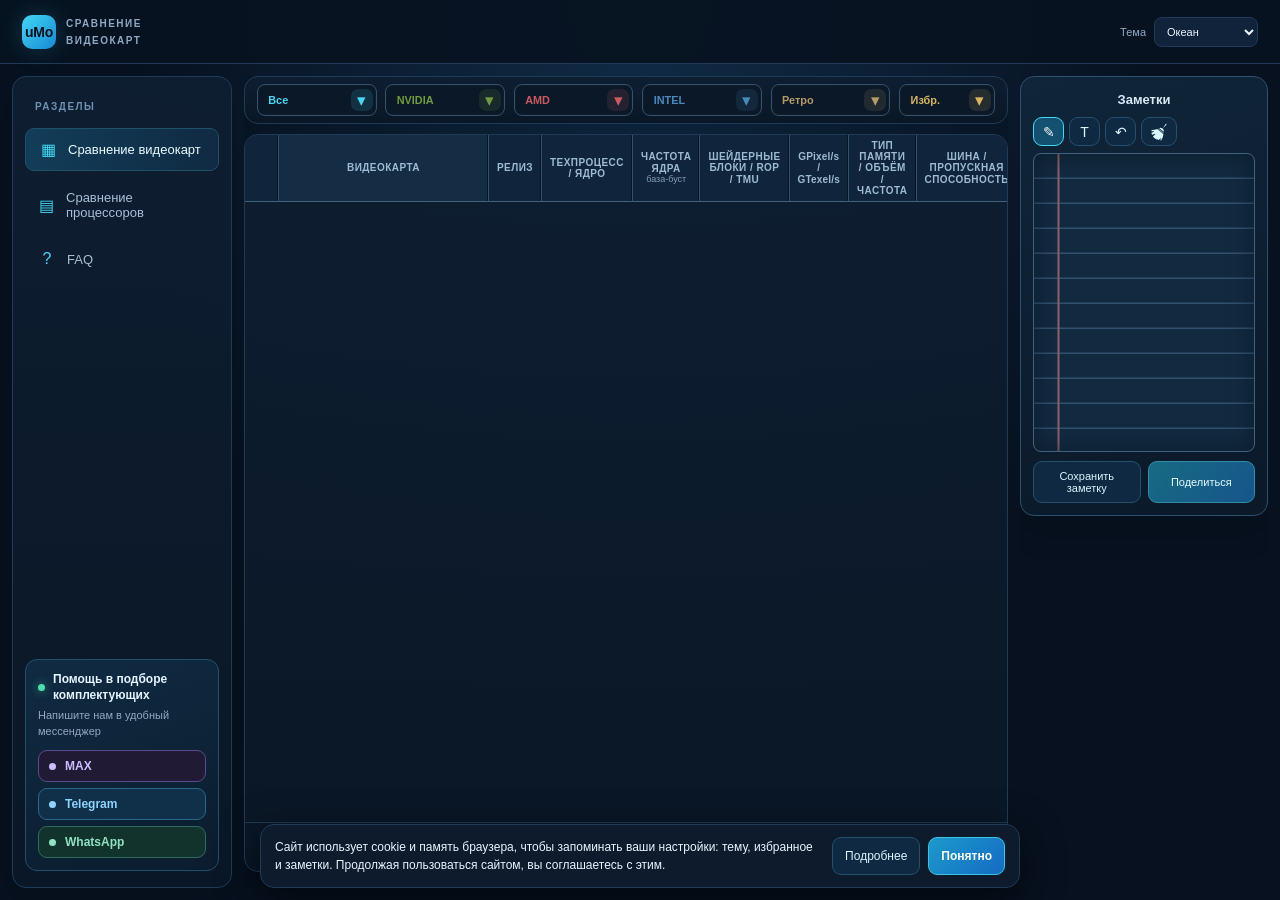
==== commit 8501ad4d: "task snapshot 6b47158a-ff5f-45dd-bc1d-9be6267f7b18" ====
--- a/index.html
+++ b/index.html
@@ -7,7 +7,7 @@
 <link rel="icon" type="image/svg+xml" href="data:image/svg+xml,%3Csvg%20xmlns%3D%27http%3A//www.w3.org/2000/svg%27%20viewBox%3D%270%200%2032%2032%27%3E%3Cdefs%3E%3ClinearGradient%20id%3D%27g%27%20x1%3D%270%27%20y1%3D%270%27%20x2%3D%271%27%20y2%3D%271%27%3E%3Cstop%20offset%3D%270%27%20stop-color%3D%27%2342d9f5%27/%3E%3Cstop%20offset%3D%271%27%20stop-color%3D%27%231688d4%27/%3E%3C/linearGradient%3E%3C/defs%3E%3Crect%20width%3D%2732%27%20height%3D%2732%27%20rx%3D%279%27%20fill%3D%27url%28%23g%29%27/%3E%3Ctext%20x%3D%2716%27%20y%3D%2721.2%27%20text-anchor%3D%27middle%27%20font-family%3D%27Arial%2CHelvetica%2Csans-serif%27%20font-weight%3D%27900%27%20font-size%3D%2713.5%27%20fill%3D%27%2303111d%27%3EuMo%3C/text%3E%3C/svg%3E">
 <link rel="apple-touch-icon" sizes="180x180" href="[data-uri]">
 <script src="js/features.js"></script>
-<link rel="stylesheet" href="css/style.css?v=20261101d">
+<link rel="stylesheet" href="css/style.css?v=20261102a">
 </head><body>
 <div class="app">
 <header class="topbar"><button class="burger" id="menuToggle" type="button" aria-label="Меню" aria-expanded="false"><span></span><span></span><span></span></button><div class="brand"><div class="logo">uMo</div><div class="brand-text"><span class="bt-sub">сравнение<br>видеокарт</span><span class="bt-name" data-feature="brandname">у <span>Мо</span></span></div></div><div class="top-actions"><label class="theme-picker-label" for="themePicker" aria-label="Цветовая тема">Тема</label><select id="themePicker" class="theme-picker" aria-label="Выбрать тему"><option value="default">Океан</option><option value="mono">Чёрно-белая</option><option value="light">Светлая</option><option value="purple">Фиолетовая</option><option value="forest">Зелёная</option></select><button class="btn login-btn" id="loginButton" data-feature="login">Войти<span class="login-more"> / Зарегистрироваться</span></button></div></header>
@@ -30,5 +30,5 @@
 <div class="cookie-bar" id="cookieBar" data-feature="cookies" role="region" aria-label="Уведомление об использовании cookie"><p>Сайт использует cookie и память браузера, чтобы запоминать ваши настройки: тему, избранное и заметки. Продолжая пользоваться сайтом, вы соглашаетесь с этим.</p><div class="cookie-actions"><button class="btn" id="cookieMore" type="button">Подробнее</button><button class="btn primary" id="cookieOk" type="button">Понятно</button></div></div>
 <div class="modal-backdrop" id="modalBackdrop" role="dialog" aria-modal="true" aria-labelledby="modalTitle"><div class="site-modal"><button class="modal-close" id="modalClose" aria-label="Закрыть">×</button><h2 id="modalTitle">Связаться с GPU Compare</h2><div id="modalBody"></div><div class="modal-actions"><button class="btn" id="modalCancel">Закрыть</button><button class="btn primary" id="modalSubmit">Продолжить</button></div></div></div>
 <script>window.PAGE_TYPE='gpu';</script>
-<script src="js/app.js?v=20261101d"></script>
+<script src="js/app.js?v=20261102a"></script>
 </body>
--- a/css/style.css
+++ b/css/style.css
@@ -407,3 +407,12 @@
 
 /* Колонка «Тензорные/RT-ядра»: скрыта, пока в данных нет значений (управляется из js/app.js) */
 .col-tensor[hidden]{display:none}
+
+/* ==== Страница процессоров (cpu.html) ==== */
+/* Марка производителя чуть шире, чтобы 4 буквы (EPYC, XEON, ATOM) влезали без переноса.
+   Действует только на странице процессоров (у body есть класс page-cpu). */
+body.page-cpu #gpuTable .gpu-mark{width:auto;min-width:29px;padding:0 5px;font-size:9px}
+@media(min-width:761px){body.page-cpu #gpuTable .gpu-mark{flex:0 0 auto;width:auto;min-width:23px;border-radius:5px;font-size:8.5px}}
+/* Иконки типа (десктоп/ноутбук/сервер) — по центру ячейки */
+#gpuTable .cpu-type-cell{text-align:center;color:#8fb6d1}
+#gpuTable .cpu-type-cell svg{vertical-align:middle}
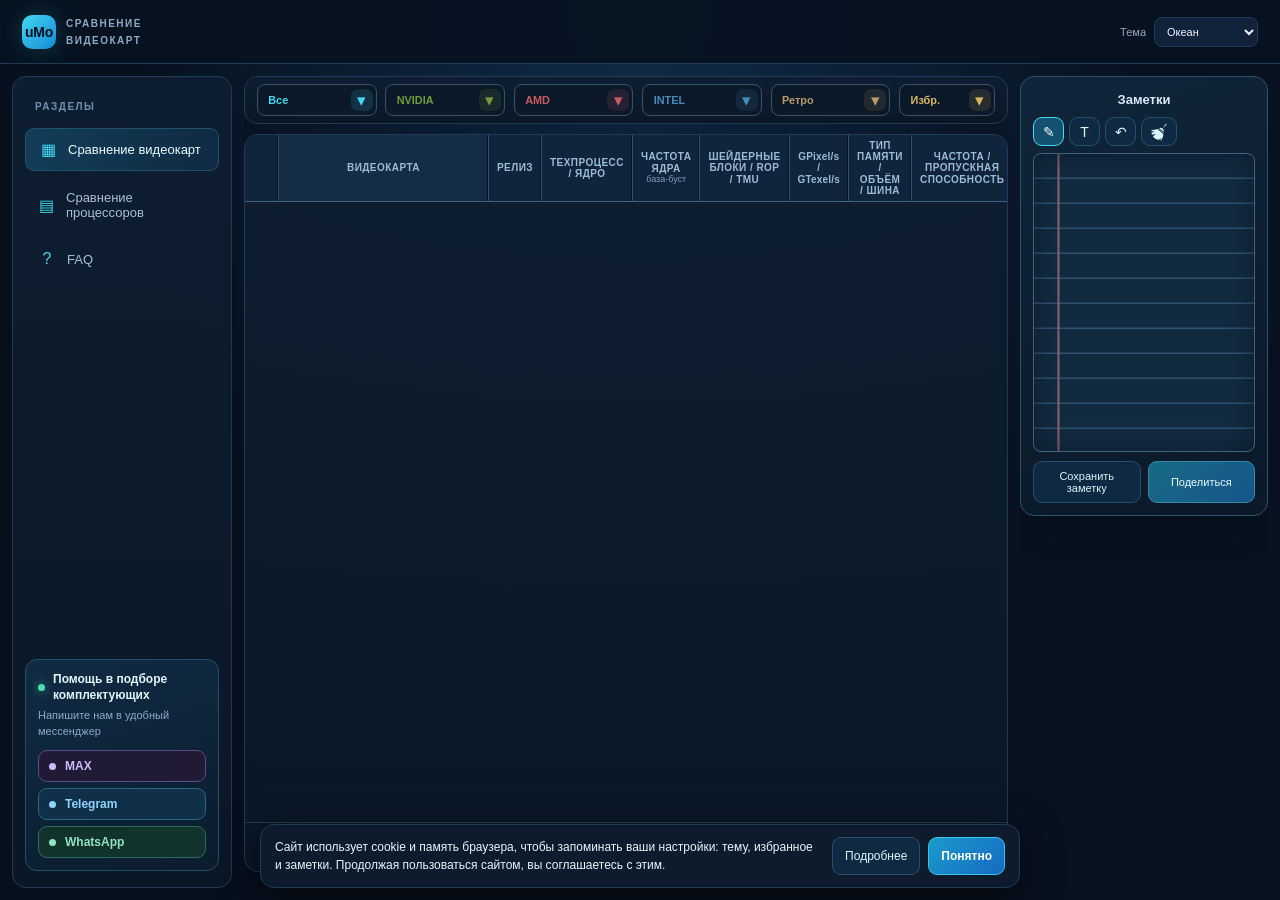
==== commit 5d6e2add: "task snapshot e0d825e0-df04-4de9-8a7d-3f4c4ebe5e1d" ====
--- a/index.html
+++ b/index.html
@@ -7,7 +7,7 @@
 <link rel="icon" type="image/svg+xml" href="data:image/svg+xml,%3Csvg%20xmlns%3D%27http%3A//www.w3.org/2000/svg%27%20viewBox%3D%270%200%2032%2032%27%3E%3Cdefs%3E%3ClinearGradient%20id%3D%27g%27%20x1%3D%270%27%20y1%3D%270%27%20x2%3D%271%27%20y2%3D%271%27%3E%3Cstop%20offset%3D%270%27%20stop-color%3D%27%2342d9f5%27/%3E%3Cstop%20offset%3D%271%27%20stop-color%3D%27%231688d4%27/%3E%3C/linearGradient%3E%3C/defs%3E%3Crect%20width%3D%2732%27%20height%3D%2732%27%20rx%3D%279%27%20fill%3D%27url%28%23g%29%27/%3E%3Ctext%20x%3D%2716%27%20y%3D%2721.2%27%20text-anchor%3D%27middle%27%20font-family%3D%27Arial%2CHelvetica%2Csans-serif%27%20font-weight%3D%27900%27%20font-size%3D%2713.5%27%20fill%3D%27%2303111d%27%3EuMo%3C/text%3E%3C/svg%3E">
 <link rel="apple-touch-icon" sizes="180x180" href="[data-uri]">
 <script src="js/features.js"></script>
-<link rel="stylesheet" href="css/style.css?v=20261102a">
+<link rel="stylesheet" href="css/style.css?v=20261103a">
 </head><body>
 <div class="app">
 <header class="topbar"><button class="burger" id="menuToggle" type="button" aria-label="Меню" aria-expanded="false"><span></span><span></span><span></span></button><div class="brand"><div class="logo">uMo</div><div class="brand-text"><span class="bt-sub">сравнение<br>видеокарт</span><span class="bt-name" data-feature="brandname">у <span>Мо</span></span></div></div><div class="top-actions"><label class="theme-picker-label" for="themePicker" aria-label="Цветовая тема">Тема</label><select id="themePicker" class="theme-picker" aria-label="Выбрать тему"><option value="default">Океан</option><option value="mono">Чёрно-белая</option><option value="light">Светлая</option><option value="purple">Фиолетовая</option><option value="forest">Зелёная</option></select><button class="btn login-btn" id="loginButton" data-feature="login">Войти<span class="login-more"> / Зарегистрироваться</span></button></div></header>
@@ -23,12 +23,12 @@
 <div class="gpu-filter retro-filter" data-scope="retro"><input id="filter-retro" type="text" placeholder="Ретро карты до 2015г" autocomplete="off" aria-label="Поиск ретро видеокарт до 2015 года"><button type="button" class="filter-arrow" aria-label="Показать список ретро видеокарт">▾</button><div class="filter-options"></div></div>
 <div class="gpu-filter favorites-filter" data-scope="favorites"><input id="filter-favorites" type="text" placeholder="★ Избранные" autocomplete="off" aria-label="Избранные видеокарты"><button type="button" class="filter-arrow" aria-label="Показать избранные">▾</button><div class="filter-options"></div></div>
 </div>
-<section class="table-panel panel"><div class="table-viewport" id="viewport"><table id="gpuTable"><thead><tr><th class="remove-column-head" aria-label="Удалить из сравнения"></th><th>Видеокарта</th><th>Релиз</th><th>Техпроцесс / ядро</th><th>Частота ядра<small>база-буст</small></th><th title="Шейдерные блоки / блоки растеризации (ROP) / текстурные блоки (TMU)">Шейдерные блоки / ROP / TMU</th><th class="nc">GPixel/s / GTexel/s</th><th>Тип памяти / объём / частота</th><th>Шина / пропускная способность</th><th>TDP / рекомендуемый БП</th><th class="col-tensor" hidden title="У AMD — AI-ускорители, у Intel — XMX-блоки">Тензорные ядра / RT-ядра</th><th>Интерфейс / DirectX</th></tr></thead><tbody>
+<section class="table-panel panel"><div class="table-viewport" id="viewport"><table id="gpuTable"><thead><tr><th class="remove-column-head" aria-label="Удалить из сравнения"></th><th>Видеокарта</th><th>Релиз</th><th>Техпроцесс / ядро</th><th>Частота ядра<small>база-буст</small></th><th title="Шейдерные блоки / блоки растеризации (ROP) / текстурные блоки (TMU)">Шейдерные блоки / ROP / TMU</th><th class="nc">GPixel/s / GTexel/s</th><th>Тип памяти / объём / шина</th><th>Частота / пропускная способность</th><th>TDP / рекомендуемый БП</th><th class="col-tensor" hidden title="У AMD — AI-ускорители, у Intel — XMX-блоки">Тензорные ядра / RT-ядра</th><th>Интерфейс / DirectX</th></tr></thead><tbody>
 </tbody></table><div class="tgrid" id="gridT" role="table" aria-label="Сравнение видеокарт: видеокарты в столбцах"></div></div><div class="table-bottom"><span class="bottom-spacer"></span><div class="bottom-actions"><button class="btn" id="orientToggle" type="button" aria-pressed="false" title="Повернуть таблицу: видеокарты в столбцах"><svg viewBox="0 0 24 24" width="18" height="18" fill="none" stroke="currentColor" stroke-width="1.8" stroke-linecap="round" stroke-linejoin="round" aria-hidden="true"><rect x="3" y="4" width="18" height="16" rx="2"/><path d="M9 4v16M3 9h18M13 6l2 2-2 2M17 14l-2 2 2 2"/></svg></button><button class="btn" id="clearSearch" type="button" aria-label="Очистить запрос" title="Очистить запрос"><svg viewBox="0 0 24 24" width="18" height="18" fill="currentColor" aria-hidden="true"><path d="M2.4 9.1 1.9 11.1 3.6 11.1 5.0 10.9 5.4 11.3 5.2 11.7 4.7 11.9 1.9 12.9 2.3 14.6 2.7 15.8 4.9 15.1 6.7 14.3 7.0 14.4 7.2 14.6 7.1 15.0 6.4 15.8 3.9 17.9 4.8 19.0 6.7 20.7 8.9 22.0 9.9 21.4 10.2 21.5 10.4 21.8 9.9 22.4 11.2 22.8 12.8 21.7 14.4 20.2 14.7 20.2 15.0 20.4 15.0 20.7 13.4 23.0 15.0 22.9 16.1 21.0 17.0 18.9 17.6 16.6 17.8 14.7 9.6 8.1 7.8 8.8 5.9 9.1 3.9 9.2ZM10.6 7.5 18.2 13.7 18.1 13.1 17.8 12.7 12.0 7.9 11.3 7.5ZM22.0 1.0 21.0 1.3 20.4 1.9 18.1 5.8 16.8 7.2 16.4 7.2 15.2 6.6 14.0 6.3 13.1 6.5 12.5 6.9 18.2 11.6 18.5 10.8 18.4 9.9 18.0 8.9 17.1 7.8 17.1 7.4 18.2 5.9 21.5 2.8 22.0 1.9Z"/></svg></button><button class="btn primary icon-only" id="shareComparison" type="button" aria-label="Поделиться сравнением" title="Поделиться сравнением"><svg viewBox="0 0 24 24" width="16" height="16" fill="none" stroke="currentColor" stroke-width="2" stroke-linecap="round" stroke-linejoin="round" aria-hidden="true"><circle cx="18" cy="5" r="3"></circle><circle cx="6" cy="12" r="3"></circle><circle cx="18" cy="19" r="3"></circle><path d="m8.7 10.7 6.6-4.4M8.7 13.3l6.6 4.4"></path></svg></button></div></div></section><section class="perf-panel" id="perfPanel"><div class="perf-list" id="perfList"></div><div class="perf-empty" id="perfEmpty" aria-hidden="true"></div></section></main>
 <aside class="rightbar"><section class="right-card panel drawing-card"><div class="drawing-head">Заметки</div><div class="drawing-tools" role="toolbar" aria-label="Инструменты заметки"><button class="btn drawing-tool active" id="drawTool" type="button" aria-pressed="true" title="Рисовать">✎</button><button class="btn drawing-tool" id="textTool" type="button" aria-pressed="false" title="Добавить текст">T</button><button class="btn drawing-tool" id="undoDrawing" type="button" title="Отменить последнее действие (Ctrl+Z)" aria-label="Отменить последнее действие">↶</button><button class="btn drawing-tool" id="clearDrawing" type="button" title="Очистить лист" aria-label="Очистить лист"><svg viewBox="0 0 24 24" width="18" height="18" fill="currentColor" aria-hidden="true"><path d="M2.4 9.1 1.9 11.1 3.6 11.1 5.0 10.9 5.4 11.3 5.2 11.7 4.7 11.9 1.9 12.9 2.3 14.6 2.7 15.8 4.9 15.1 6.7 14.3 7.0 14.4 7.2 14.6 7.1 15.0 6.4 15.8 3.9 17.9 4.8 19.0 6.7 20.7 8.9 22.0 9.9 21.4 10.2 21.5 10.4 21.8 9.9 22.4 11.2 22.8 12.8 21.7 14.4 20.2 14.7 20.2 15.0 20.4 15.0 20.7 13.4 23.0 15.0 22.9 16.1 21.0 17.0 18.9 17.6 16.6 17.8 14.7 9.6 8.1 7.8 8.8 5.9 9.1 3.9 9.2ZM10.6 7.5 18.2 13.7 18.1 13.1 17.8 12.7 12.0 7.9 11.3 7.5ZM22.0 1.0 21.0 1.3 20.4 1.9 18.1 5.8 16.8 7.2 16.4 7.2 15.2 6.6 14.0 6.3 13.1 6.5 12.5 6.9 18.2 11.6 18.5 10.8 18.4 9.9 18.0 8.9 17.1 7.8 17.1 7.4 18.2 5.9 21.5 2.8 22.0 1.9Z"/></svg></button></div><div class="drawing-paper-wrap"><canvas id="drawingCanvas" aria-label="Поле для рисования и заметок"></canvas></div><div class="drawing-footer"><button class="btn" id="saveDrawing">Сохранить заметку</button><button class="btn send-drawing" id="sendDrawing">Поделиться</button></div></section></aside>
 </div></div>
 <div class="cookie-bar" id="cookieBar" data-feature="cookies" role="region" aria-label="Уведомление об использовании cookie"><p>Сайт использует cookie и память браузера, чтобы запоминать ваши настройки: тему, избранное и заметки. Продолжая пользоваться сайтом, вы соглашаетесь с этим.</p><div class="cookie-actions"><button class="btn" id="cookieMore" type="button">Подробнее</button><button class="btn primary" id="cookieOk" type="button">Понятно</button></div></div>
 <div class="modal-backdrop" id="modalBackdrop" role="dialog" aria-modal="true" aria-labelledby="modalTitle"><div class="site-modal"><button class="modal-close" id="modalClose" aria-label="Закрыть">×</button><h2 id="modalTitle">Связаться с GPU Compare</h2><div id="modalBody"></div><div class="modal-actions"><button class="btn" id="modalCancel">Закрыть</button><button class="btn primary" id="modalSubmit">Продолжить</button></div></div></div>
 <script>window.PAGE_TYPE='gpu';</script>
-<script src="js/app.js?v=20261102a"></script>
+<script src="js/app.js?v=20261103a"></script>
 </body>
--- a/css/style.css
+++ b/css/style.css
@@ -16,6 +16,8 @@
 .gpu-filter.open .filter-options{display:block}
 .filter-option{display:block;width:100%;padding:9px 10px;border:0;border-radius:6px;background:transparent;text-align:left;color:#dceaf7;font-size:11px;cursor:pointer}
 .filter-option:hover,.filter-option:focus{background:color-mix(in srgb,var(--brand-color) 16%,#102238);outline:none}
+.filter-pending{opacity:.7;cursor:default!important;animation:filterPending 1.2s ease-in-out infinite alternate}
+@keyframes filterPending{from{opacity:.45}to{opacity:.9}}
 .all-filter{--brand-color:#42d9f5}
 .nvidia-filter{--brand-color:#719b3c}
 .amd-filter{--brand-color:#c85b62}
@@ -416,3 +418,6 @@
 /* Иконки типа (десктоп/ноутбук/сервер) — по центру ячейки */
 #gpuTable .cpu-type-cell{text-align:center;color:#8fb6d1}
 #gpuTable .cpu-type-cell svg{vertical-align:middle}
+/* Строки процессоров без данных производительности (perf=0, класс is-empty у ячейки имени):
+   мини-шкала «Производительность» под ними не показывается. */
+body.page-cpu #gpuTable td.cpu-name-cell.is-empty .mini-perf{display:none}
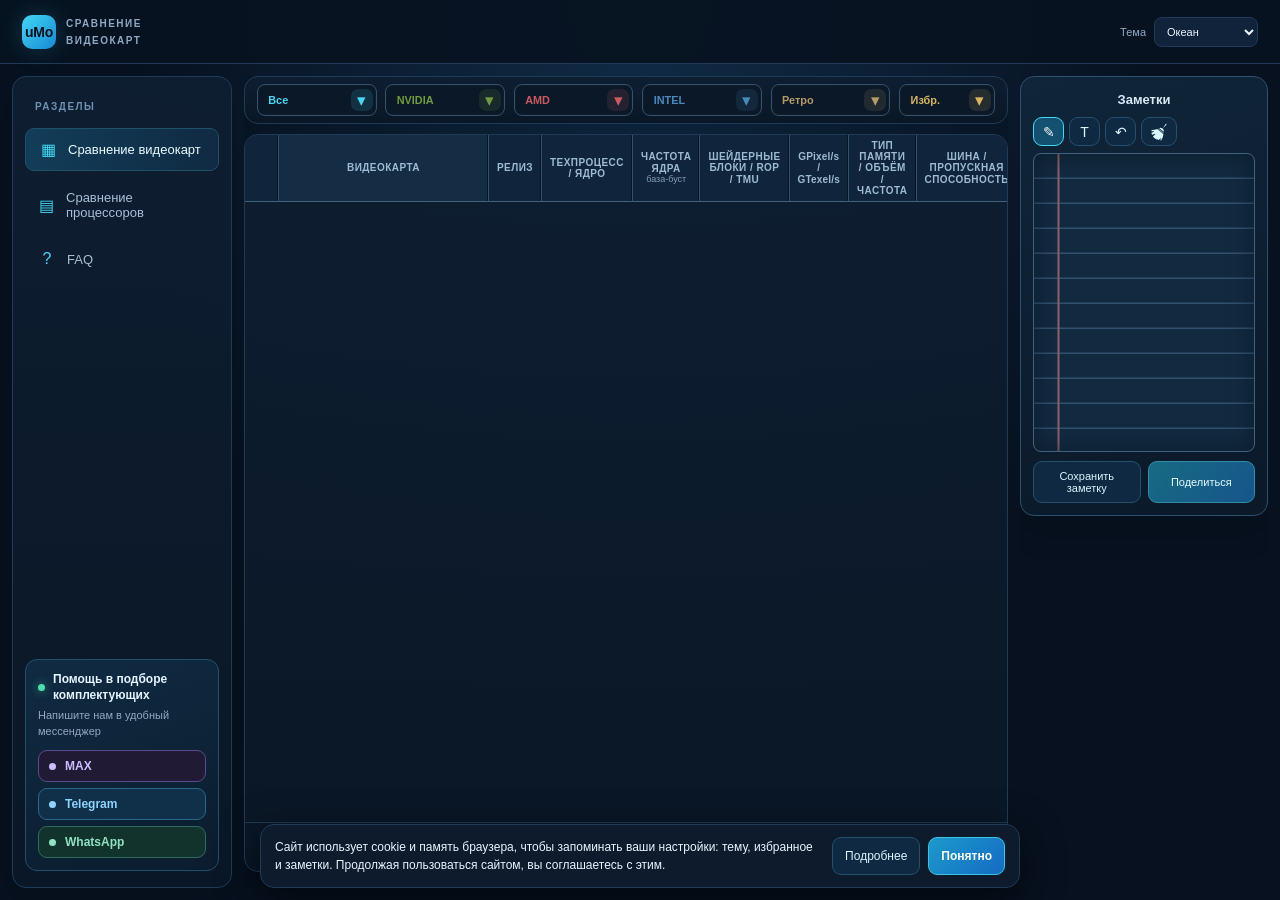
==== commit a3c93fc9: "Откат к v1.0 (рабочая база): возврат кода версии 1.0 перед выбором варианта оптимизации" ====
--- a/index.html
+++ b/index.html
@@ -7,7 +7,7 @@
 <link rel="icon" type="image/svg+xml" href="data:image/svg+xml,%3Csvg%20xmlns%3D%27http%3A//www.w3.org/2000/svg%27%20viewBox%3D%270%200%2032%2032%27%3E%3Cdefs%3E%3ClinearGradient%20id%3D%27g%27%20x1%3D%270%27%20y1%3D%270%27%20x2%3D%271%27%20y2%3D%271%27%3E%3Cstop%20offset%3D%270%27%20stop-color%3D%27%2342d9f5%27/%3E%3Cstop%20offset%3D%271%27%20stop-color%3D%27%231688d4%27/%3E%3C/linearGradient%3E%3C/defs%3E%3Crect%20width%3D%2732%27%20height%3D%2732%27%20rx%3D%279%27%20fill%3D%27url%28%23g%29%27/%3E%3Ctext%20x%3D%2716%27%20y%3D%2721.2%27%20text-anchor%3D%27middle%27%20font-family%3D%27Arial%2CHelvetica%2Csans-serif%27%20font-weight%3D%27900%27%20font-size%3D%2713.5%27%20fill%3D%27%2303111d%27%3EuMo%3C/text%3E%3C/svg%3E">
 <link rel="apple-touch-icon" sizes="180x180" href="[data-uri]">
 <script src="js/features.js"></script>
-<link rel="stylesheet" href="css/style.css?v=20261103a">
+<link rel="stylesheet" href="css/style.css?v=20261102c">
 </head><body>
 <div class="app">
 <header class="topbar"><button class="burger" id="menuToggle" type="button" aria-label="Меню" aria-expanded="false"><span></span><span></span><span></span></button><div class="brand"><div class="logo">uMo</div><div class="brand-text"><span class="bt-sub">сравнение<br>видеокарт</span><span class="bt-name" data-feature="brandname">у <span>Мо</span></span></div></div><div class="top-actions"><label class="theme-picker-label" for="themePicker" aria-label="Цветовая тема">Тема</label><select id="themePicker" class="theme-picker" aria-label="Выбрать тему"><option value="default">Океан</option><option value="mono">Чёрно-белая</option><option value="light">Светлая</option><option value="purple">Фиолетовая</option><option value="forest">Зелёная</option></select><button class="btn login-btn" id="loginButton" data-feature="login">Войти<span class="login-more"> / Зарегистрироваться</span></button></div></header>
@@ -23,12 +23,12 @@
 <div class="gpu-filter retro-filter" data-scope="retro"><input id="filter-retro" type="text" placeholder="Ретро карты до 2015г" autocomplete="off" aria-label="Поиск ретро видеокарт до 2015 года"><button type="button" class="filter-arrow" aria-label="Показать список ретро видеокарт">▾</button><div class="filter-options"></div></div>
 <div class="gpu-filter favorites-filter" data-scope="favorites"><input id="filter-favorites" type="text" placeholder="★ Избранные" autocomplete="off" aria-label="Избранные видеокарты"><button type="button" class="filter-arrow" aria-label="Показать избранные">▾</button><div class="filter-options"></div></div>
 </div>
-<section class="table-panel panel"><div class="table-viewport" id="viewport"><table id="gpuTable"><thead><tr><th class="remove-column-head" aria-label="Удалить из сравнения"></th><th>Видеокарта</th><th>Релиз</th><th>Техпроцесс / ядро</th><th>Частота ядра<small>база-буст</small></th><th title="Шейдерные блоки / блоки растеризации (ROP) / текстурные блоки (TMU)">Шейдерные блоки / ROP / TMU</th><th class="nc">GPixel/s / GTexel/s</th><th>Тип памяти / объём / шина</th><th>Частота / пропускная способность</th><th>TDP / рекомендуемый БП</th><th class="col-tensor" hidden title="У AMD — AI-ускорители, у Intel — XMX-блоки">Тензорные ядра / RT-ядра</th><th>Интерфейс / DirectX</th></tr></thead><tbody>
+<section class="table-panel panel"><div class="table-viewport" id="viewport"><table id="gpuTable"><thead><tr><th class="remove-column-head" aria-label="Удалить из сравнения"></th><th>Видеокарта</th><th>Релиз</th><th>Техпроцесс / ядро</th><th>Частота ядра<small>база-буст</small></th><th title="Шейдерные блоки / блоки растеризации (ROP) / текстурные блоки (TMU)">Шейдерные блоки / ROP / TMU</th><th class="nc">GPixel/s / GTexel/s</th><th>Тип памяти / объём / частота</th><th>Шина / пропускная способность</th><th>TDP / рекомендуемый БП</th><th class="col-tensor" hidden title="У AMD — AI-ускорители, у Intel — XMX-блоки">Тензорные ядра / RT-ядра</th><th>Интерфейс / DirectX</th></tr></thead><tbody>
 </tbody></table><div class="tgrid" id="gridT" role="table" aria-label="Сравнение видеокарт: видеокарты в столбцах"></div></div><div class="table-bottom"><span class="bottom-spacer"></span><div class="bottom-actions"><button class="btn" id="orientToggle" type="button" aria-pressed="false" title="Повернуть таблицу: видеокарты в столбцах"><svg viewBox="0 0 24 24" width="18" height="18" fill="none" stroke="currentColor" stroke-width="1.8" stroke-linecap="round" stroke-linejoin="round" aria-hidden="true"><rect x="3" y="4" width="18" height="16" rx="2"/><path d="M9 4v16M3 9h18M13 6l2 2-2 2M17 14l-2 2 2 2"/></svg></button><button class="btn" id="clearSearch" type="button" aria-label="Очистить запрос" title="Очистить запрос"><svg viewBox="0 0 24 24" width="18" height="18" fill="currentColor" aria-hidden="true"><path d="M2.4 9.1 1.9 11.1 3.6 11.1 5.0 10.9 5.4 11.3 5.2 11.7 4.7 11.9 1.9 12.9 2.3 14.6 2.7 15.8 4.9 15.1 6.7 14.3 7.0 14.4 7.2 14.6 7.1 15.0 6.4 15.8 3.9 17.9 4.8 19.0 6.7 20.7 8.9 22.0 9.9 21.4 10.2 21.5 10.4 21.8 9.9 22.4 11.2 22.8 12.8 21.7 14.4 20.2 14.7 20.2 15.0 20.4 15.0 20.7 13.4 23.0 15.0 22.9 16.1 21.0 17.0 18.9 17.6 16.6 17.8 14.7 9.6 8.1 7.8 8.8 5.9 9.1 3.9 9.2ZM10.6 7.5 18.2 13.7 18.1 13.1 17.8 12.7 12.0 7.9 11.3 7.5ZM22.0 1.0 21.0 1.3 20.4 1.9 18.1 5.8 16.8 7.2 16.4 7.2 15.2 6.6 14.0 6.3 13.1 6.5 12.5 6.9 18.2 11.6 18.5 10.8 18.4 9.9 18.0 8.9 17.1 7.8 17.1 7.4 18.2 5.9 21.5 2.8 22.0 1.9Z"/></svg></button><button class="btn primary icon-only" id="shareComparison" type="button" aria-label="Поделиться сравнением" title="Поделиться сравнением"><svg viewBox="0 0 24 24" width="16" height="16" fill="none" stroke="currentColor" stroke-width="2" stroke-linecap="round" stroke-linejoin="round" aria-hidden="true"><circle cx="18" cy="5" r="3"></circle><circle cx="6" cy="12" r="3"></circle><circle cx="18" cy="19" r="3"></circle><path d="m8.7 10.7 6.6-4.4M8.7 13.3l6.6 4.4"></path></svg></button></div></div></section><section class="perf-panel" id="perfPanel"><div class="perf-list" id="perfList"></div><div class="perf-empty" id="perfEmpty" aria-hidden="true"></div></section></main>
 <aside class="rightbar"><section class="right-card panel drawing-card"><div class="drawing-head">Заметки</div><div class="drawing-tools" role="toolbar" aria-label="Инструменты заметки"><button class="btn drawing-tool active" id="drawTool" type="button" aria-pressed="true" title="Рисовать">✎</button><button class="btn drawing-tool" id="textTool" type="button" aria-pressed="false" title="Добавить текст">T</button><button class="btn drawing-tool" id="undoDrawing" type="button" title="Отменить последнее действие (Ctrl+Z)" aria-label="Отменить последнее действие">↶</button><button class="btn drawing-tool" id="clearDrawing" type="button" title="Очистить лист" aria-label="Очистить лист"><svg viewBox="0 0 24 24" width="18" height="18" fill="currentColor" aria-hidden="true"><path d="M2.4 9.1 1.9 11.1 3.6 11.1 5.0 10.9 5.4 11.3 5.2 11.7 4.7 11.9 1.9 12.9 2.3 14.6 2.7 15.8 4.9 15.1 6.7 14.3 7.0 14.4 7.2 14.6 7.1 15.0 6.4 15.8 3.9 17.9 4.8 19.0 6.7 20.7 8.9 22.0 9.9 21.4 10.2 21.5 10.4 21.8 9.9 22.4 11.2 22.8 12.8 21.7 14.4 20.2 14.7 20.2 15.0 20.4 15.0 20.7 13.4 23.0 15.0 22.9 16.1 21.0 17.0 18.9 17.6 16.6 17.8 14.7 9.6 8.1 7.8 8.8 5.9 9.1 3.9 9.2ZM10.6 7.5 18.2 13.7 18.1 13.1 17.8 12.7 12.0 7.9 11.3 7.5ZM22.0 1.0 21.0 1.3 20.4 1.9 18.1 5.8 16.8 7.2 16.4 7.2 15.2 6.6 14.0 6.3 13.1 6.5 12.5 6.9 18.2 11.6 18.5 10.8 18.4 9.9 18.0 8.9 17.1 7.8 17.1 7.4 18.2 5.9 21.5 2.8 22.0 1.9Z"/></svg></button></div><div class="drawing-paper-wrap"><canvas id="drawingCanvas" aria-label="Поле для рисования и заметок"></canvas></div><div class="drawing-footer"><button class="btn" id="saveDrawing">Сохранить заметку</button><button class="btn send-drawing" id="sendDrawing">Поделиться</button></div></section></aside>
 </div></div>
 <div class="cookie-bar" id="cookieBar" data-feature="cookies" role="region" aria-label="Уведомление об использовании cookie"><p>Сайт использует cookie и память браузера, чтобы запоминать ваши настройки: тему, избранное и заметки. Продолжая пользоваться сайтом, вы соглашаетесь с этим.</p><div class="cookie-actions"><button class="btn" id="cookieMore" type="button">Подробнее</button><button class="btn primary" id="cookieOk" type="button">Понятно</button></div></div>
 <div class="modal-backdrop" id="modalBackdrop" role="dialog" aria-modal="true" aria-labelledby="modalTitle"><div class="site-modal"><button class="modal-close" id="modalClose" aria-label="Закрыть">×</button><h2 id="modalTitle">Связаться с GPU Compare</h2><div id="modalBody"></div><div class="modal-actions"><button class="btn" id="modalCancel">Закрыть</button><button class="btn primary" id="modalSubmit">Продолжить</button></div></div></div>
 <script>window.PAGE_TYPE='gpu';</script>
-<script src="js/app.js?v=20261103a"></script>
+<script src="js/app.js?v=20261102c"></script>
 </body>
